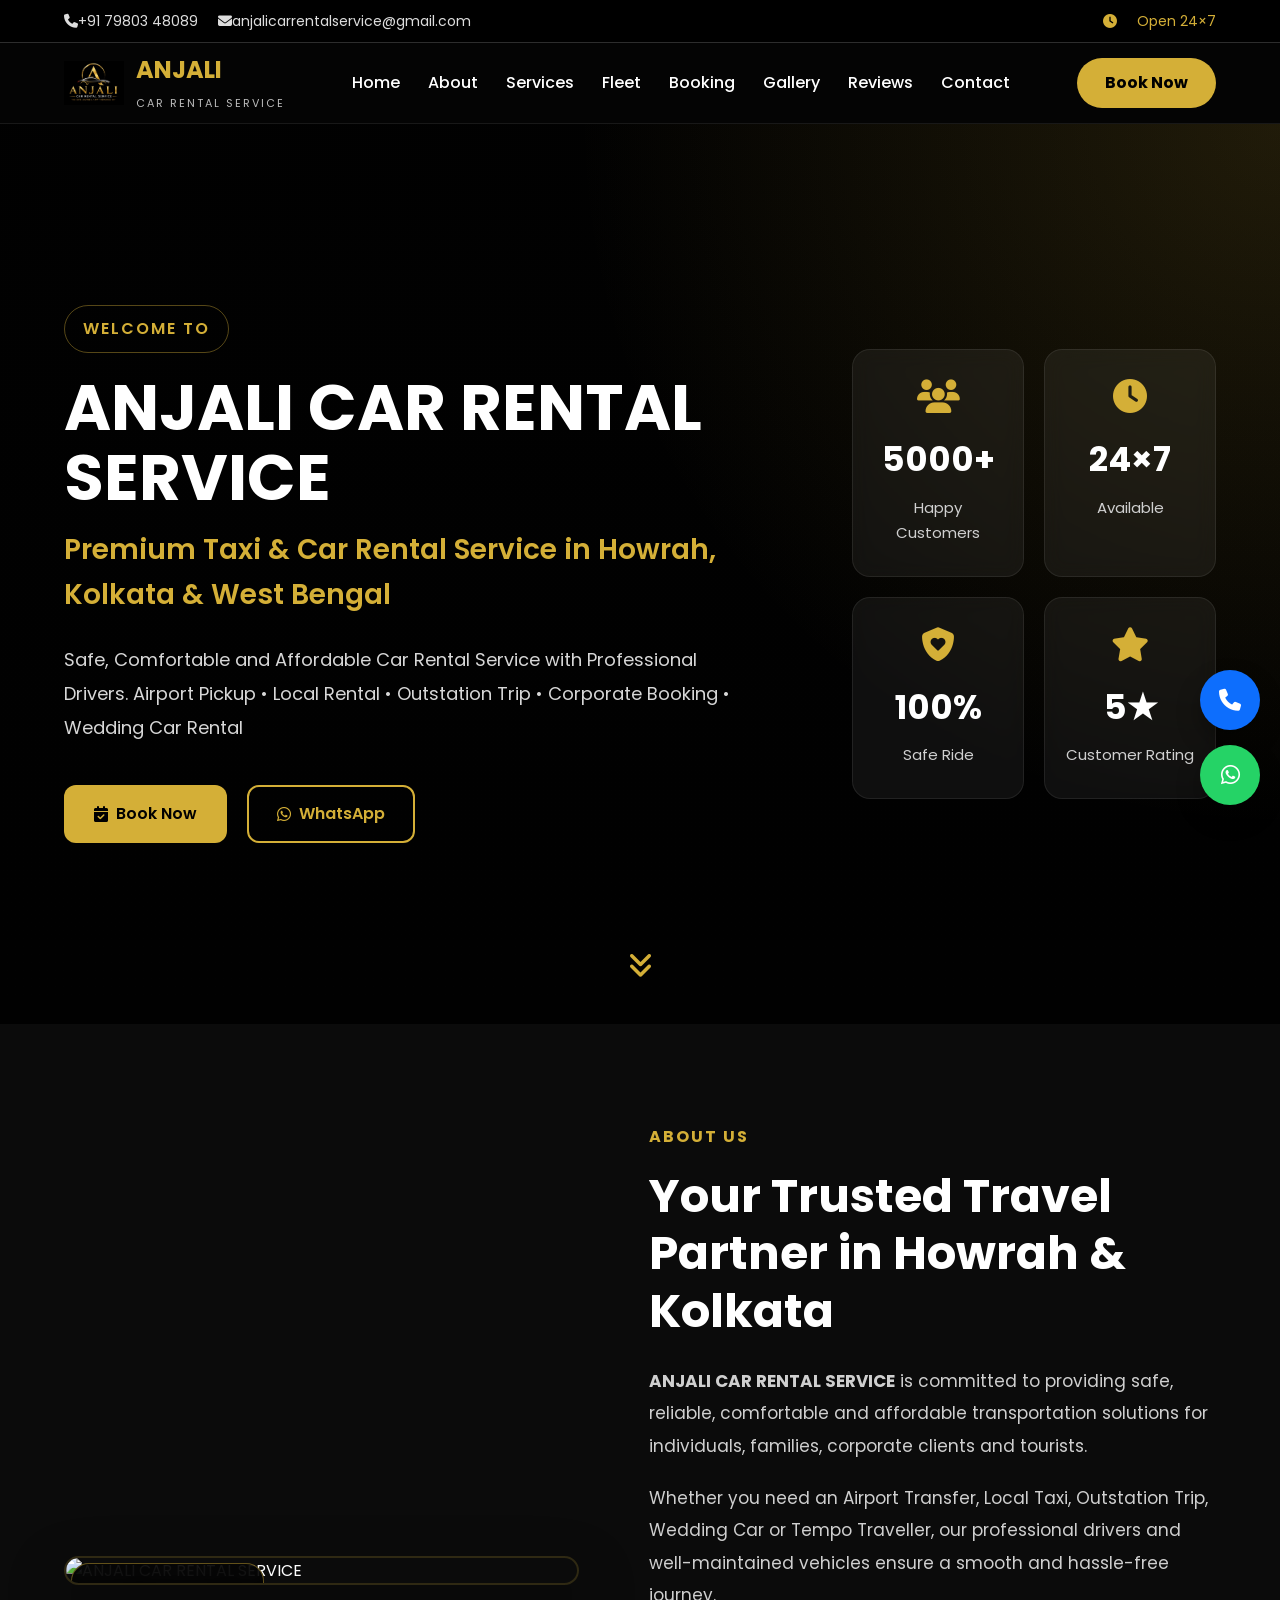
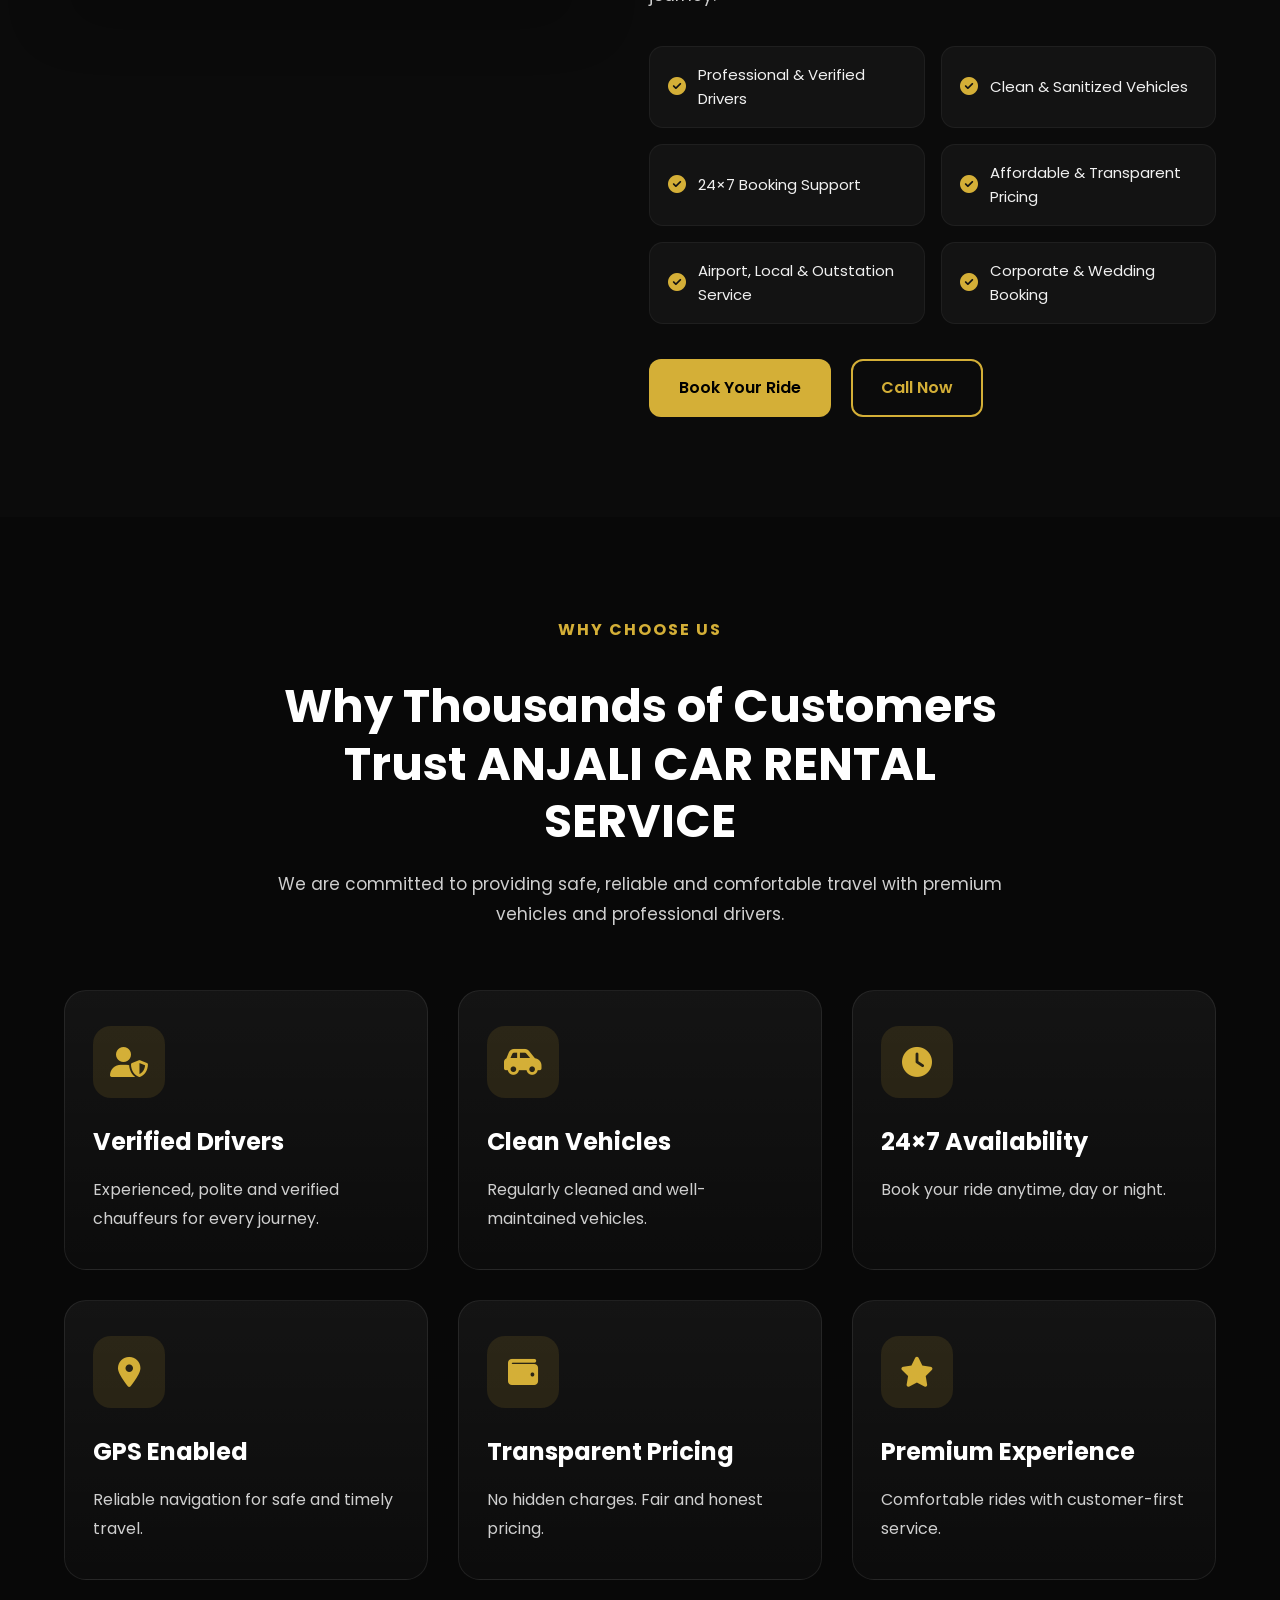
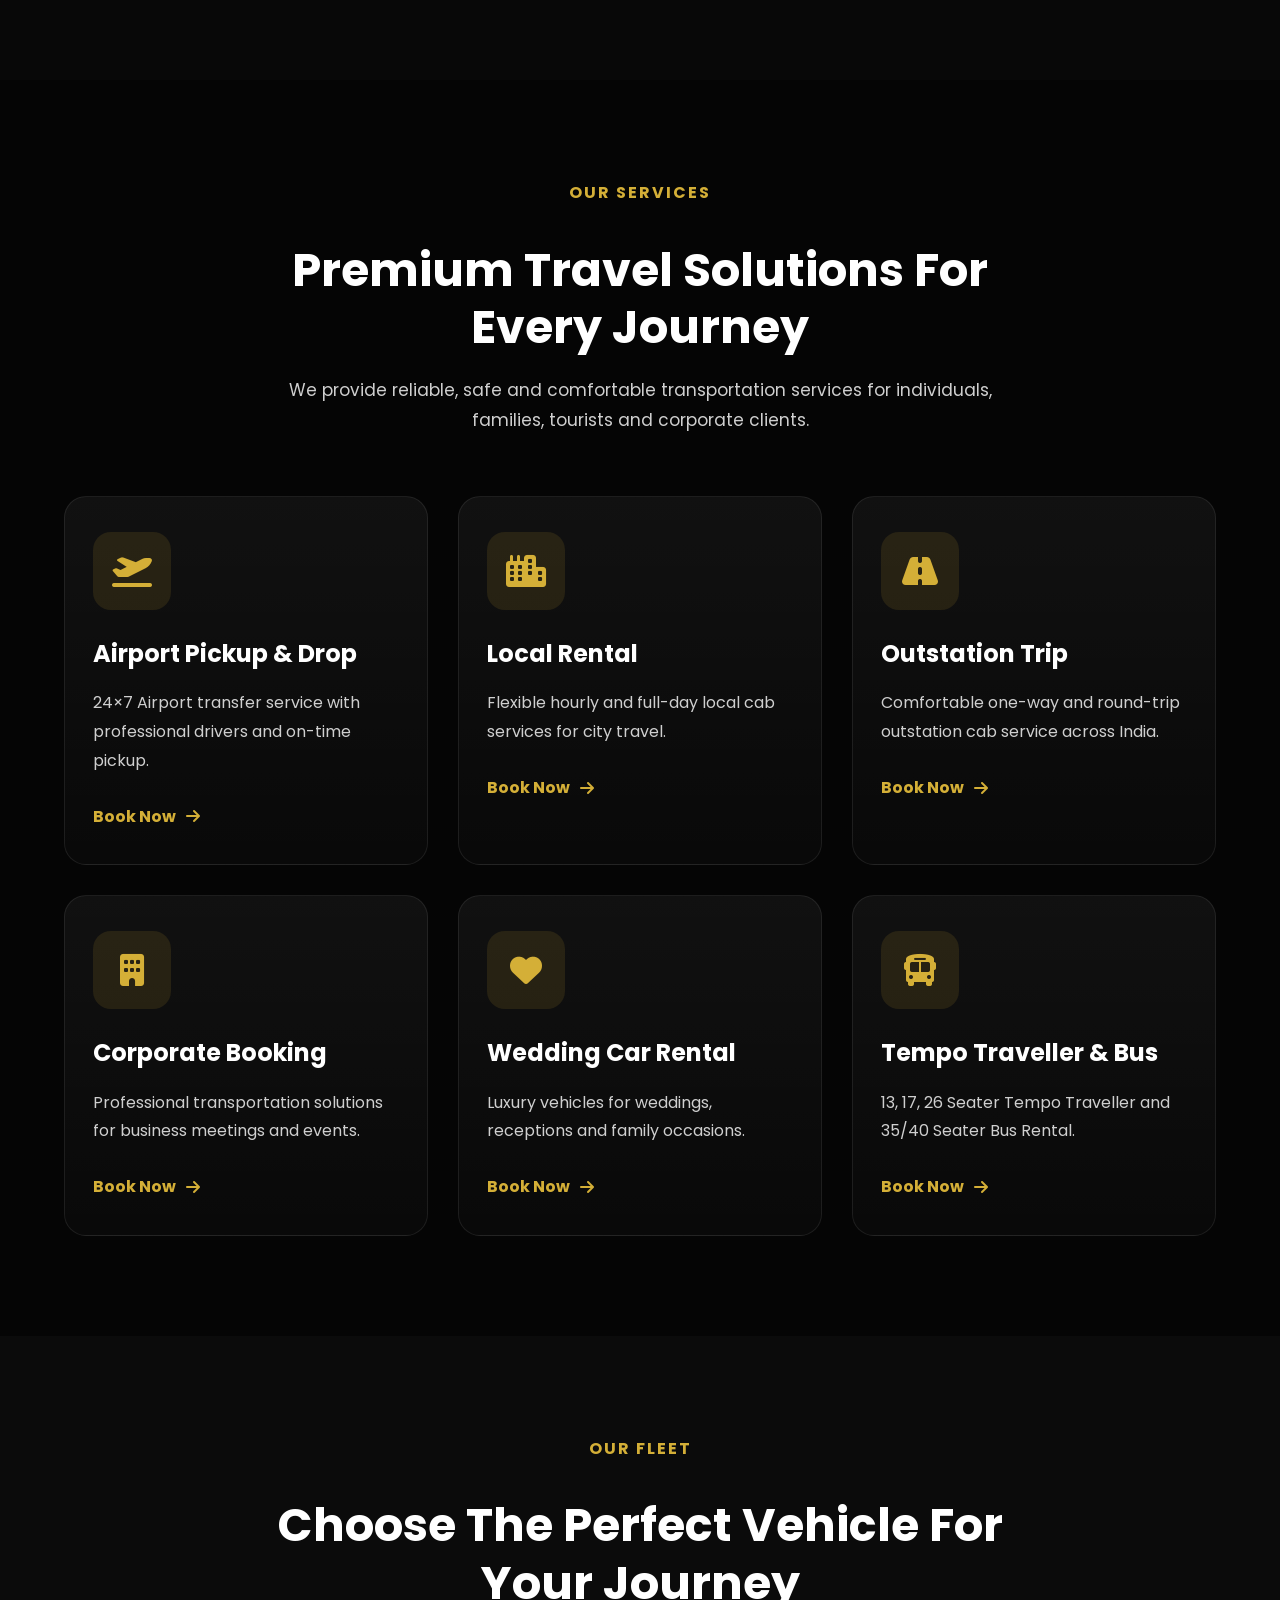
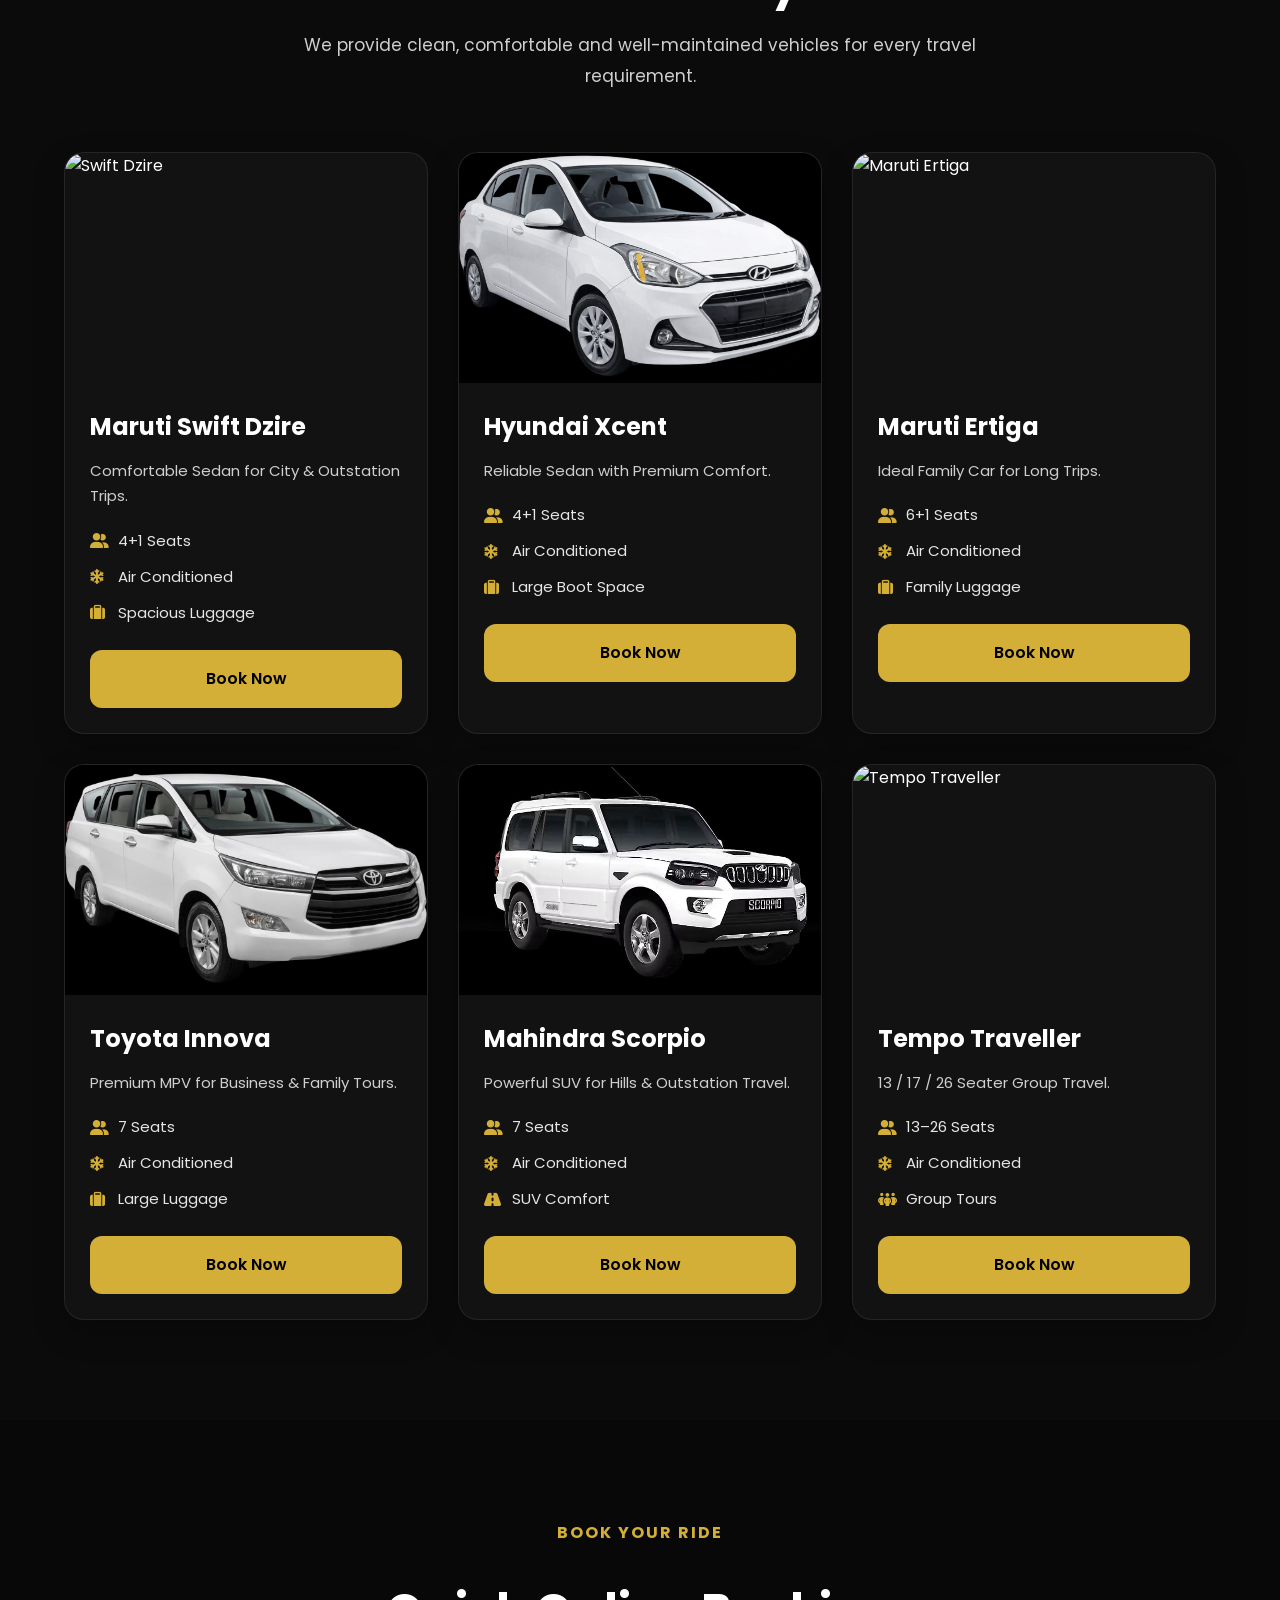
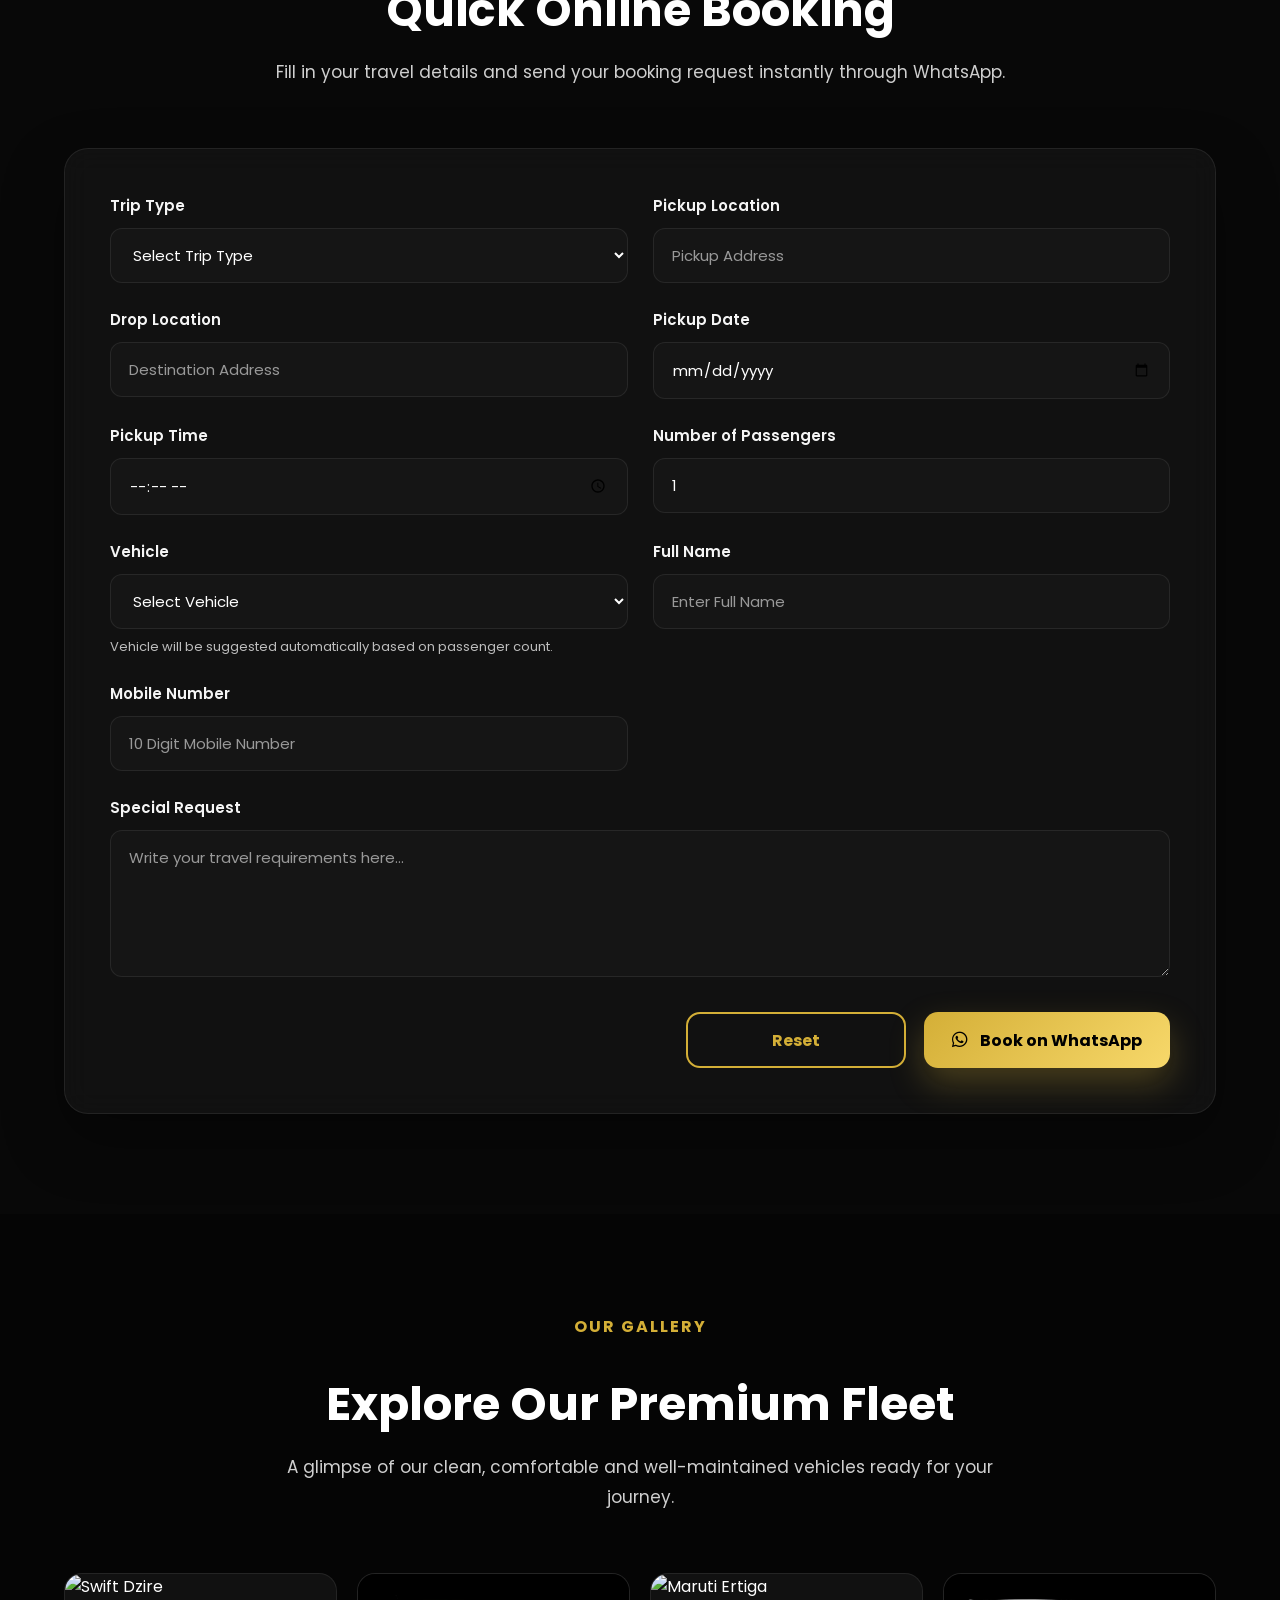
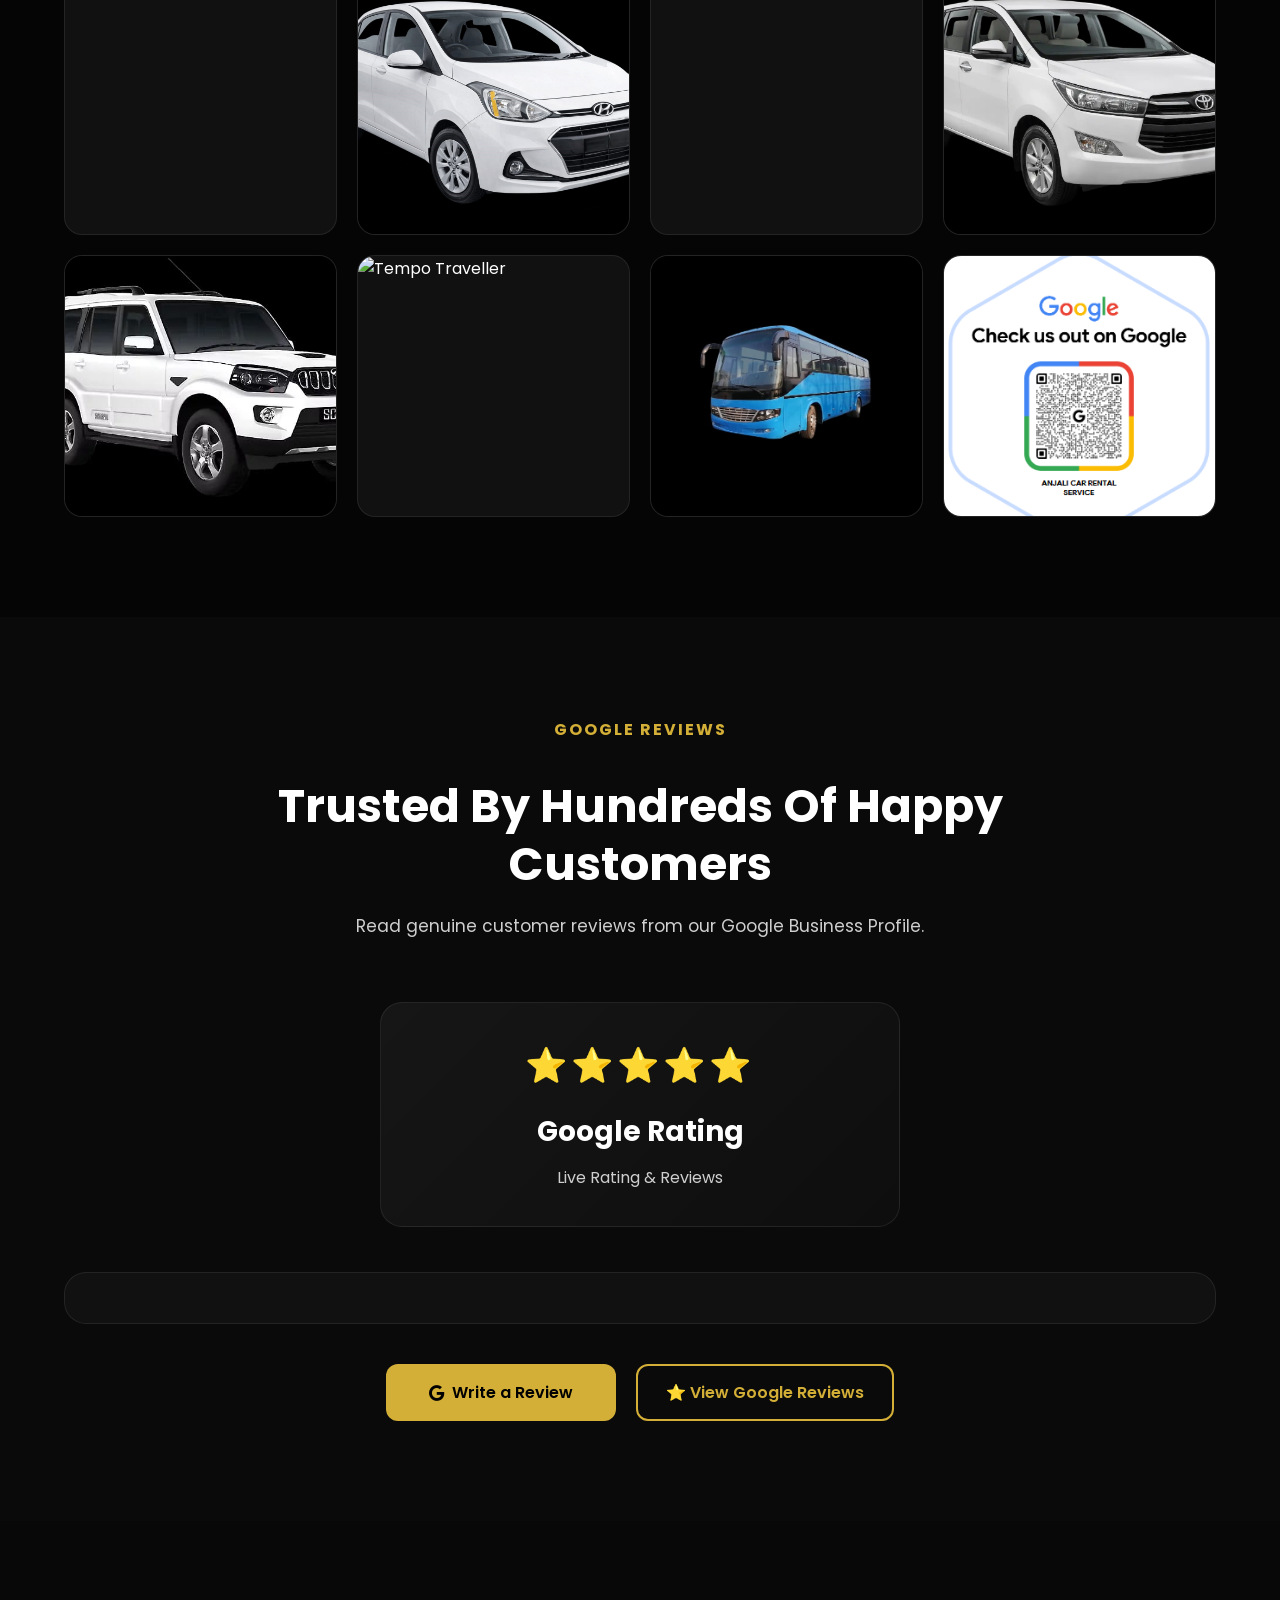
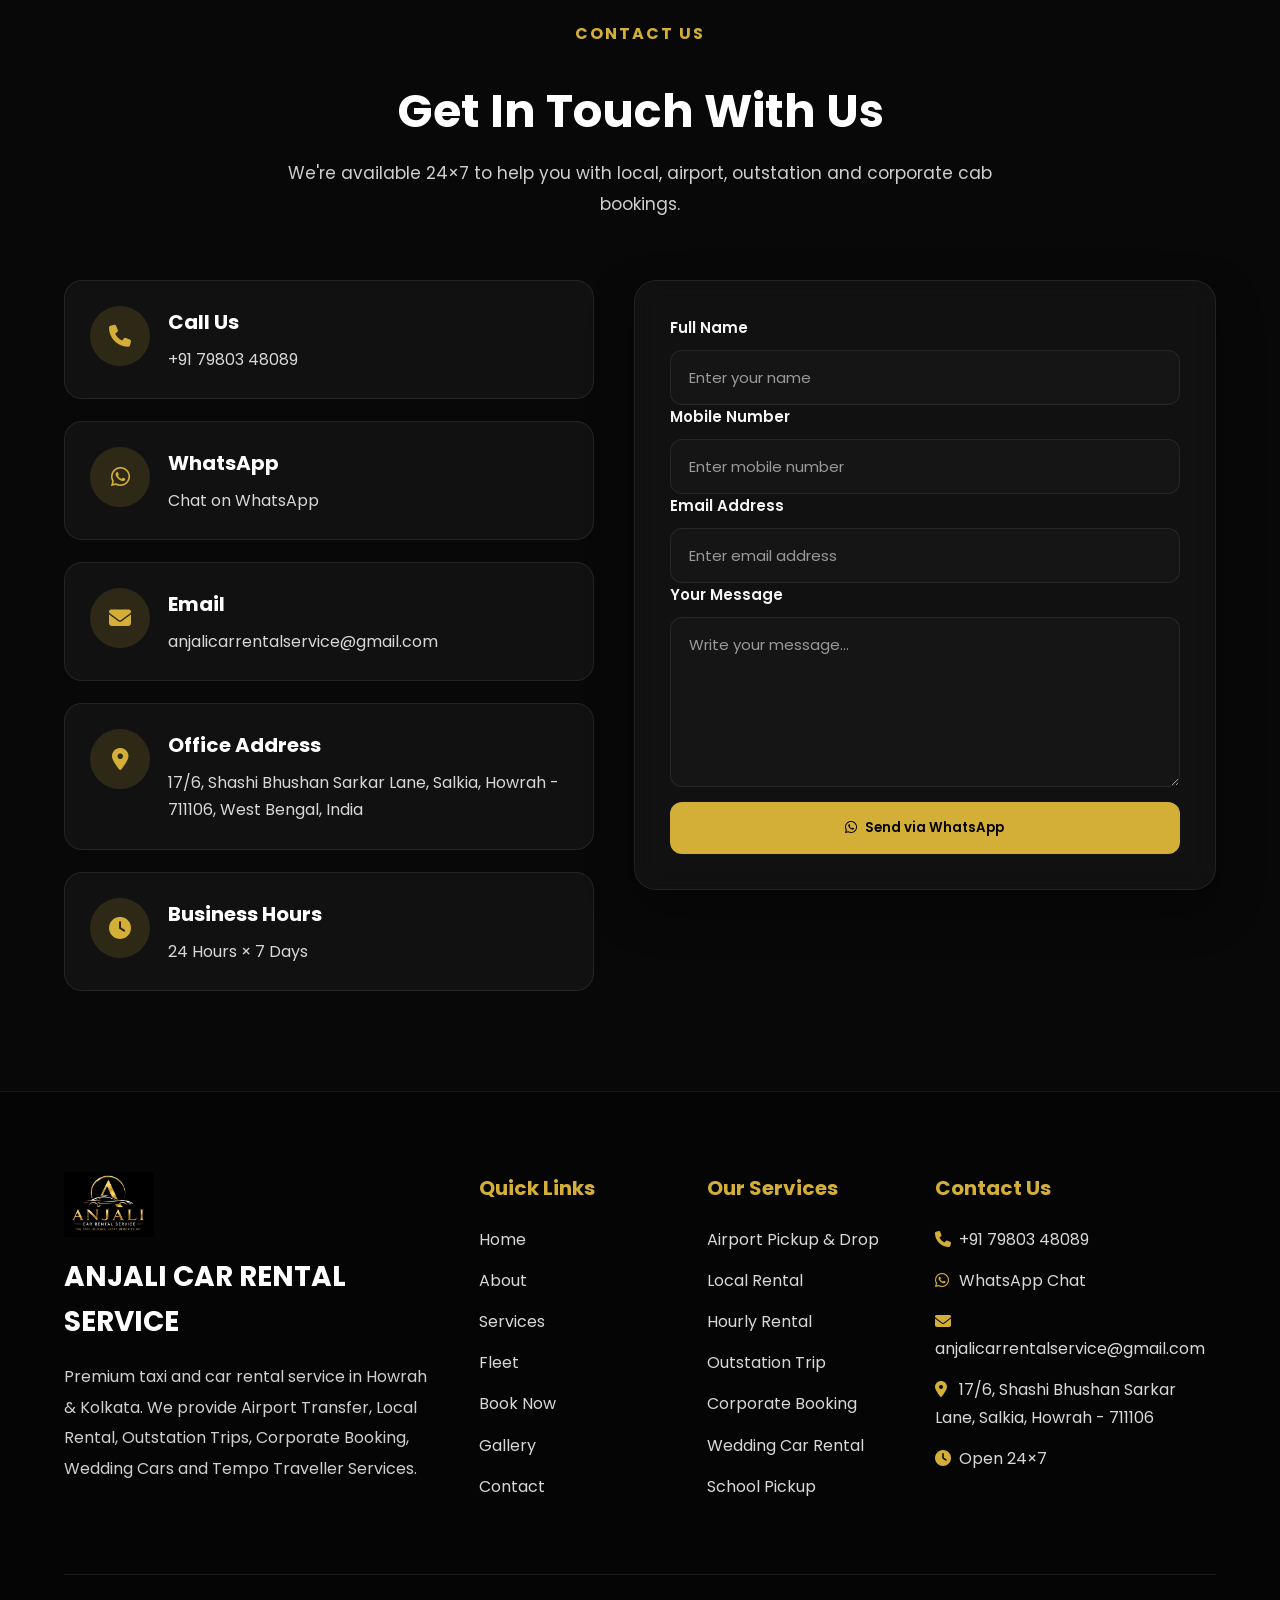
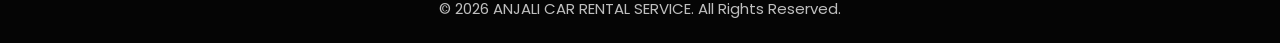
==== index.html @ 420b3361 "Update index.html" ====
<!DOCTYPE html>
<html lang="en-IN">
<head>

    <!-- Basic -->
    <meta charset="UTF-8">
    <meta name="viewport" content="width=device-width, initial-scale=1.0">

    <!-- Primary SEO -->

    <title>ANJALI CAR RENTAL SERVICE | Premium Taxi, Cab & Car Rental in Howrah & Kolkata</title>
	<meta name="description" content="ANJALI CAR RENTAL SERVICE provides 24×7 Taxi Service, Airport Pickup & Drop, Local Rental, Hourly Rental, Outstation Trips, Corporate Booking, Wedding Car Rental and Tempo Traveller in Howrah & Kolkata.">
	<meta name="keywords" content="Car Rental Howrah, Taxi Service Howrah, Cab Service Kolkata, Airport Pickup, Airport Drop, Local Cab, Outstation Taxi, Hourly Rental, Tempo Traveller, Corporate Cab, Wedding Car Rental, ANJALI CAR RENTAL SERVICE">
    <meta name="author" content="ANJALI CAR RENTAL SERVICE">
    <meta name="robots" content="index, follow, max-image-preview:large">
	<meta name="theme-color" content="#D4AF37">
	<meta name="application-name" content="ANJALI CAR RENTAL SERVICE">
	<meta name="format-detection" content="telephone=no">
	  	  
	<!-- Canonical -->

	<link rel="canonical" href="https://acrshwb.github.io/acrservice/">

    <!-- Open Graph -->

    <meta property="og:title" content="ANJALI CAR RENTAL SERVICE">
    <meta property="og:description" content="Premium Taxi, Cab & Car Rental Service in Howrah & Kolkata">
    <meta property="og:type" content="website">
	<meta property="og:url" content="https://acrshwb.github.io/acrservice/">
	<meta property="og:site_name" content="ANJALI CAR RENTAL SERVICE">
	<meta property="og:image" content="https:/acrshwb.github.io/acrservice/images/acrvcard.jpeg">
	<meta property="og:image:width" content="1200">
	<meta property="og:image:height" content="630">
	<meta property="og:locale" content="en_IN">

	<!-- Twitter -->

	<meta name="twitter:card" content="summary_large_image">
	<meta name="twitter:title" content="ANJALI CAR RENTAL SERVICE">
	<meta name="twitter:description" content="24×7 Taxi, Cab & Car Rental Service in Howrah & Kolkata.">
	<meta name="twitter:image" content="https://acrshwb.github.io/acrservice/images/acrvcard.jpeg">

	<!-- PWA -->

	<link rel="manifest" href="site.webmanifest">
	<meta name="mobile-web-app-capable" content="yes">
	<meta name="apple-mobile-web-app-capable" content="yes">
	<meta name="apple-mobile-web-app-status-bar-style" content="black-translucent">
	<meta name="apple-mobile-web-app-title" content="ANJALI CAR RENTAL SERVICE">

	<!-- Favicons -->

	<link rel="icon" type="image/jpeg" href="images/standardlogo.jpeg">
	<link rel="apple-touch-icon" type="image/jpeg" href="images/standardlogo.jpeg">

    <!-- Google Fonts -->

    <link rel="preconnect" href="https://fonts.googleapis.com">
    <link rel="preconnect" href="https://fonts.gstatic.com" crossorigin>
	<link rel="dns-prefetch" href="//fonts.googleapis.com">
	<link rel="dns-prefetch" href="//fonts.gstatic.com">
    <link href="https://fonts.googleapis.com/css2?family=Poppins:wght@300;400;500;600;700;800&display=swap" rel="stylesheet">

    <!-- Font Awesome -->

    <link rel="stylesheet" href="https://cdnjs.cloudflare.com/ajax/libs/font-awesome/6.7.2/css/all.min.css">

    <!-- CSS -->

    <link rel="stylesheet" href="style.css">
		
	<!-- LOCAL BUSINESS SCHEMA -->

	<script type="application/ld+json">
	{
	  "@context":"https://schema.org",
	  "@type":"TaxiService",

	  "name":"ANJALI CAR RENTAL SERVICE",

	  "image":"https:/acrshwb.github.io/acrservice/images/standardlogo.jpeg",

	  "url":"https:/acrshwb.github.io/acrservice/",

	  "telephone":"+91-7980348089",

	  "email":"anjalicarrentalservice@gmail.com",

	  "priceRange":"₹₹",

	  "description":"24×7 Taxi, Cab and Car Rental Service in Howrah & Kolkata. Airport Transfer, Local Rental, Hourly Rental, Outstation Trips, Corporate Booking, Wedding Car Rental and Tempo Traveller Service.",

	  "address":{

		  "@type":"PostalAddress",

		  "streetAddress":"17/6, Shashi Bhushan Sarkar Lane",

		  "addressLocality":"Howrah",

		  "addressRegion":"West Bengal",

		  "postalCode":"711106",

		  "addressCountry":"IN"

	  },

	  "openingHoursSpecification":[

		  {

			  "@type":"OpeningHoursSpecification",

			  "dayOfWeek":[

				  "Monday",

				  "Tuesday",

				  "Wednesday",

				  "Thursday",

				  "Friday",

				  "Saturday",

				  "Sunday"

			  ],

			  "opens":"00:00",

			  "closes":"23:59"

		  }

	  ],

	  "areaServed":[

		  {

			  "@type":"City",

			  "name":"Howrah"

		  },

		  {

			  "@type":"City",

			  "name":"Kolkata"

		  }

	  ],

	  "sameAs":[

		  "YOUR_GOOGLE_BUSINESS_PROFILE",

	  ]

	}
	</script>
</head>

<body>

	<!-- TOP CONTACT BAR -->

	<div class="top-bar">
		<div class="container top-bar-container">
			<div class="top-left">
				<a href="tel:+917980348089"><i class="fa-solid fa-phone"></i>+91 79803 48089</a>
				<a href="mailto:anjalicarrentalservice@gmail.com"><i class="fa-solid fa-envelope"></i>anjalicarrentalservice@gmail.com</a>
			</div>

			<div class="top-right">
				<i class="fa-solid fa-clock"></i><span>Open 24×7</span>
			</div>
		</div>
	</div>



	<!-- HEADER -->

	<header class="header" id="header">
		<div class="container header-container">
			<a href="#" class="logo">
				<img
					src="images/standardlogo.jpeg"
					alt="ANJALI CAR RENTAL SERVICE Logo">
				<div class="logo-text">
					<h2>ANJALI</h2>
					<span>CAR RENTAL SERVICE</span>
				</div>
			</a>
			<nav class="navbar" id="navbar">
				<ul>
					<li><a href="#home">Home</a></li>
					<li><a href="#about">About</a></li>
					<li><a href="#services">Services</a></li>
					<li><a href="#fleet">Fleet</a></li>
					<li><a href="#booking">Booking</a></li>
					<li><a href="#gallery">Gallery</a></li>
					<li><a href="#reviews">Reviews</a></li>
					<li><a href="#contact">Contact</a></li>
				</ul>
			</nav>
			<div class="header-actions">
				<a href="https://wa.me/917980348089" target="_blank" class="book-btn">Book Now</a>
				<button class="menu-toggle" id="menuToggle"><i class="fa-solid fa-bars"></i></button>
			</div>
		</div>
	</header>

	<!-- HERO BANNER -->

	<section id="home" class="hero">
		<div class="hero-overlay"></div>
		<div class="container hero-container">
			<div class="hero-content">
				<span class="hero-subtitle">Welcome To</span>
				<h1>ANJALI CAR RENTAL SERVICE</h1>
				<h2>Premium Taxi & Car Rental Service
					in Howrah, Kolkata & West Bengal
				</h2>
				<p>
					Safe, Comfortable and Affordable
					Car Rental Service with Professional Drivers.

					Airport Pickup • Local Rental • Outstation Trip •
					Corporate Booking • Wedding Car Rental
				</p>
				<div class="hero-buttons">
					<a href="#booking" class="btn btn-primary"><i class="fa-solid fa-calendar-check"></i>Book Now</a>
					<a href="https://wa.me/917980348089" target="_blank" class="btn btn-outline"><i class="fa-brands fa-whatsapp"></i>WhatsApp</a>
				</div>
			</div>
			<div class="hero-stats">
				<div class="stat-card">
					<i class="fa-solid fa-users"></i>
					<h3>5000+</h3>
					<span>Happy Customers</span>
				</div>
				<div class="stat-card">
					<i class="fa-solid fa-clock"></i>
					<h3>24×7</h3>
					<span>Available</span>
				</div>
				<div class="stat-card">
					<i class="fa-solid fa-shield-heart"></i>
					<h3>100%</h3>
					<span>Safe Ride</span>
				</div>
				<div class="stat-card">
					<i class="fa-solid fa-star"></i>
					<h3>5★</h3>
					<span>Customer Rating</span>
				</div>
			</div>
		</div>
		<a href="#about" class="scroll-down"><i class="fa-solid fa-angles-down"></i></a>
	</section>

	<!-- ABOUT US -->

	<section id="about" class="about section">
		<div class="container">
			<div class="about-grid">

				<!-- Left Image -->

				<div class="about-image">
					<div class="image-frame">
						<img src="images/about.png" alt="ANJALI CAR RENTAL SERVICE">
						<div class="experience-box">
							<h3>5+</h3>
							<span>Years of Trusted Service</span>
						</div>
					</div>
				</div>

				<!-- Right Content -->

				<div class="about-content">
					<span class="section-subtitle">ABOUT US</span>
					<h2>Your Trusted Travel Partner
						in Howrah & Kolkata
					</h2>
					<p>
						<strong>ANJALI CAR RENTAL SERVICE</strong>
						is committed to providing safe, reliable,
						comfortable and affordable transportation
						solutions for individuals, families,
						corporate clients and tourists.
					</p>
					<p>
						Whether you need an Airport Transfer,
						Local Taxi, Outstation Trip,
						Wedding Car or Tempo Traveller,
						our professional drivers and
						well-maintained vehicles ensure a
						smooth and hassle-free journey.
					</p>

					<!-- Feature List -->

					<div class="about-features">
						<div class="feature-item"><i class="fa-solid fa-circle-check"></i><span>Professional & Verified Drivers</span></div>
						<div class="feature-item"><i class="fa-solid fa-circle-check"></i><span>Clean & Sanitized Vehicles</span></div>
						<div class="feature-item"><i class="fa-solid fa-circle-check"></i><span>24×7 Booking Support</span></div>
						<div class="feature-item"><i class="fa-solid fa-circle-check"></i><span>Affordable & Transparent Pricing</span></div>
						<div class="feature-item"><i class="fa-solid fa-circle-check"></i><span>Airport, Local & Outstation Service</span></div>
						<div class="feature-item"><i class="fa-solid fa-circle-check"></i><span>Corporate & Wedding Booking</span></div>
					</div>

					<!-- CTA -->

					<div class="about-buttons">
						<a href="#booking" class="btn btn-primary">Book Your Ride</a>
						<a href="tel:+917980348089" class="btn btn-outline">Call Now</a>
					</div>
				</div>
			</div>
		</div>
	</section>

	<!-- WHY CHOOSE US -->

	<section id="why-us" class="why-us section">
		<div class="container">
			<div class="section-heading">
				<span class="section-subtitle">WHY CHOOSE US</span>
				<h2>
					Why Thousands of Customers Trust
					ANJALI CAR RENTAL SERVICE
				</h2>
				<p>
					We are committed to providing safe,
					reliable and comfortable travel with
					premium vehicles and professional drivers.
				</p>
			</div>
			
					<!-- Card 1 -->
			
					<div class="why-grid">
						<div class="why-card">
							<div class="why-icon"><i class="fa-solid fa-user-shield"></i></div>
							<h3>Verified Drivers</h3>
							<p>
								Experienced, polite and verified
								chauffeurs for every journey.
							</p>
						</div>

					<!-- Card 2 -->

					<div class="why-card">
						<div class="why-icon"><i class="fa-solid fa-car-side"></i></div>
						<h3>Clean Vehicles</h3>
						<p>
							Regularly cleaned and
							well-maintained vehicles.
						</p>
					</div>

					<!-- Card 3 -->

					<div class="why-card">
						<div class="why-icon"><i class="fa-solid fa-clock"></i></div>
						<h3>24×7 Availability</h3>
						<p>
							Book your ride anytime,
							day or night.
						</p>
					</div>

					<!-- Card 4 -->

					<div class="why-card">
						<div class="why-icon"><i class="fa-solid fa-location-dot"></i></div>
						<h3>GPS Enabled</h3>
						<p>
							Reliable navigation for
							safe and timely travel.
						</p>
					</div>

					<!-- Card 5 -->

					<div class="why-card">
						<div class="why-icon"><i class="fa-solid fa-wallet"></i></div>
						<h3>Transparent Pricing</h3>
						<p>
							No hidden charges.
							Fair and honest pricing.
						</p>
					</div>

					<!-- Card 6 -->

					<div class="why-card">
						<div class="why-icon"><i class="fa-solid fa-star"></i></div>
						<h3>Premium Experience</h3>
						<p>
							Comfortable rides with
							customer-first service.
						</p>
					</div>
					</div>
		</div>
	</section>

	<!-- OUR SERVICES -->

	<section id="services" class="services section">
		<div class="container">
			<div class="section-heading"><span class="section-subtitle">OUR SERVICES</span>
				<h2>
					Premium Travel Solutions
					For Every Journey
				</h2>
				<p>
					We provide reliable, safe and comfortable
					transportation services for individuals,
					families, tourists and corporate clients.
				</p>
			</div>
			
			<div class="services-grid">

				<!-- Airport -->

				<div class="service-card">
					<div class="service-icon"><i class="fa-solid fa-plane-departure"></i></div>
					<h3>Airport Pickup & Drop</h3>
					<p>
						24×7 Airport transfer service with
						professional drivers and on-time pickup.
					</p>
					<a href="#booking" class="service-link">Book Now<i class="fa-solid fa-arrow-right"></i></a>
				</div>

				<!-- Local -->

				<div class="service-card">
					<div class="service-icon"><i class="fa-solid fa-city"></i></div>
					<h3>Local Rental</h3>
					<p>
						Flexible hourly and full-day local
						cab services for city travel.
					</p>
					<a href="#booking" class="service-link">Book Now<i class="fa-solid fa-arrow-right"></i></a>
				</div>

				<!-- Outstation -->
				<div class="service-card">
					<div class="service-icon"><i class="fa-solid fa-road"></i></div>
					<h3>Outstation Trip</h3>
					<p>
						Comfortable one-way and round-trip
						outstation cab service across India.
					</p>
					<a href="#booking" class="service-link">Book Now<i class="fa-solid fa-arrow-right"></i></a>
				</div>

				<!-- Corporate -->

				<div class="service-card">
					<div class="service-icon"><i class="fa-solid fa-building"></i></div>
					<h3>Corporate Booking</h3>
					<p>
						Professional transportation solutions
						for business meetings and events.
					</p>
					<a href="#booking" class="service-link">Book Now<i class="fa-solid fa-arrow-right"></i></a>
				</div>

				<!-- Wedding -->

				<div class="service-card">
					<div class="service-icon"><i class="fa-solid fa-heart"></i></div>
					<h3>Wedding Car Rental</h3>
					<p>
						Luxury vehicles for weddings,
						receptions and family occasions.
					</p>
					<a href="#booking" class="service-link">Book Now<i class="fa-solid fa-arrow-right"></i></a>
				</div>

				<!-- Traveller -->

				<div class="service-card">
					<div class="service-icon"><i class="fa-solid fa-bus"></i></div>
					<h3>Tempo Traveller & Bus</h3>
					<p>
						13, 17, 26 Seater Tempo Traveller
						and 35/40 Seater Bus Rental.
					</p>
					<a href="#booking" class="service-link">Book Now<i class="fa-solid fa-arrow-right"></i></a>
				</div>
			</div>
		</div>
	</section>

	<!-- OUR FLEET -->

	<section id="fleet" class="fleet section">
		<div class="container">
			<div class="section-heading">
				<span class="section-subtitle">OUR FLEET</span>
				<h2>
					Choose The Perfect Vehicle
					For Your Journey
				</h2>
				<p>
					We provide clean, comfortable and
					well-maintained vehicles for every
					travel requirement.
				</p>
			</div>

			<div class="fleet-grid">

				<!-- Swift Dzire -->

				<div class="fleet-card">
					<img src="images/tours.jpeg" alt="Swift Dzire">
					<div class="fleet-content">
						<h3>Maruti Swift Dzire</h3>
							<p>Comfortable Sedan for City & Outstation Trips.</p>
								<ul>
									<li><i class="fa-solid fa-user-group"></i> 4+1 Seats</li>
									<li><i class="fa-solid fa-snowflake"></i> Air Conditioned</li>
									<li><i class="fa-solid fa-suitcase"></i> Spacious Luggage</li>
								</ul>
						<a href="#booking" class="btn btn-primary">Book Now</a>
					</div>
				</div>

				<!-- Hyundai Xcent -->

				<div class="fleet-card">
					<img src="images/xcent.jpeg" alt="Hyundai Xcent">
					<div class="fleet-content">
						<h3>Hyundai Xcent</h3>
							<p>Reliable Sedan with Premium Comfort.</p>
								<ul>
									<li><i class="fa-solid fa-user-group"></i> 4+1 Seats</li>
									<li><i class="fa-solid fa-snowflake"></i> Air Conditioned</li>
									<li><i class="fa-solid fa-suitcase"></i> Large Boot Space</li>
								</ul>
						<a href="#booking" class="btn btn-primary">Book Now</a>
					</div>
				</div>

				<!-- Ertiga -->

				<div class="fleet-card">
					<img src="images/ertiga.jpeg" alt="Maruti Ertiga">
					<div class="fleet-content">
						<h3>Maruti Ertiga</h3>
							<p>Ideal Family Car for Long Trips.</p>
								<ul>
									<li><i class="fa-solid fa-user-group"></i> 6+1 Seats</li>
									<li><i class="fa-solid fa-snowflake"></i> Air Conditioned</li>
									<li><i class="fa-solid fa-suitcase"></i> Family Luggage</li>
								</ul>
						<a href="#booking" class="btn btn-primary">Book Now</a>
					</div>
				</div>

				<!-- Toyota Innova -->

				<div class="fleet-card">
					<img src="images/innova.jpeg" alt="Toyota Innova">
					<div class="fleet-content">
						<h3>Toyota Innova</h3>
							<p>Premium MPV for Business & Family Tours.</p>
								<ul>
									<li><i class="fa-solid fa-user-group"></i> 7 Seats</li>
									<li><i class="fa-solid fa-snowflake"></i> Air Conditioned</li>
									<li><i class="fa-solid fa-suitcase"></i> Large Luggage</li>
								</ul>
						<a href="#booking" class="btn btn-primary">Book Now</a>
					</div>
				</div>

				<!-- Mahindra Scorpio -->

				<div class="fleet-card">
					<img src="images/scorpio.jpeg" alt="Mahindra Scorpio">
					<div class="fleet-content">
						<h3>Mahindra Scorpio</h3>
							<p>Powerful SUV for Hills & Outstation Travel.</p>
								<ul>
									<li><i class="fa-solid fa-user-group"></i> 7 Seats</li>
									<li><i class="fa-solid fa-snowflake"></i> Air Conditioned</li>
									<li><i class="fa-solid fa-road"></i> SUV Comfort</li>
								</ul>
						<a href="#booking" class="btn btn-primary">Book Now</a>
					</div>
				</div>

				<!-- Tempo Traveller -->

				<div class="fleet-card">
					<img src="images/traveller.jpeg" alt="Tempo Traveller">
					<div class="fleet-content">
						<h3>Tempo Traveller</h3>
							<p>13 / 17 / 26 Seater Group Travel.</p>
								<ul>
									<li><i class="fa-solid fa-user-group"></i> 13–26 Seats</li>
									<li><i class="fa-solid fa-snowflake"></i> Air Conditioned</li>
									<li><i class="fa-solid fa-people-group"></i> Group Tours</li>
								</ul>
						<a href="#booking" class="btn btn-primary">Book Now</a>
					</div>
				</div>
			</div>
		</div>
	</section>

	<!-- ADVANCED BOOKING SYSTEM PART 1 -->

	<section id="booking" class="booking section">
		<div class="container">
			<div class="section-heading">
				<span class="section-subtitle">BOOK YOUR RIDE</span>
				<h2>Quick Online Booking</h2>
				<p>
					Fill in your travel details and send your booking
					request instantly through WhatsApp.
				</p>
			</div>

			<form id="bookingForm">
				<div class="booking-grid">

					<!-- Trip Type -->
					<div class="form-group">
						<label>Trip Type</label>
							<select id="tripType" required>
								<option value="">Select Trip Type</option>
								<option value="hourly">Hourly Rental</option>
								<option value="local">Local / Airport Transfer</option>
								<option value="outstation">Outstation</option>
							</select>
					</div>

					<!-- Hourly Package -->

					<div class="form-group" id="packageBox" style="display:none;">
						<label>Rental Package</label>
							<select id="package">

								<option value="">Select Package</option>
								<option>6 Hrs / 60 KM</option>
								<option>8 Hrs / 80 KM</option>
								<option>10 Hrs / 100 KM</option>
								<option>12 Hrs / 120 KM</option>
							</select>
					</div>

					<!-- Journey Type -->

					<div class="form-group" id="journeyBox" style="display:none;">
						<label>Journey Type</label>
							<select id="journeyType">
								<option>One Way</option>
								<option>Round Trip</option>
							</select>
					</div>

					<!-- Pickup -->

					<div class="form-group">
						<label>Pickup Location</label>
						<input type="text" id="pickup" placeholder="Pickup Address" required>
					</div>

					<!-- Drop -->

					<div class="form-group">
						<label>Drop Location</label>
						<input type="text" id="drop" placeholder="Destination Address" required>
					</div>

					<!-- Pickup Date -->

					<div class="form-group">
						<label>Pickup Date</label>
						<input type="date" id="pickupDate" required>
					</div>

					<!-- Pickup Time -->

					<div class="form-group">
						<label>Pickup Time</label>
						<input type="time" id="pickupTime" required>
					</div>
					
					<!-- Return Date -->

					<div class="form-group" id="returnDateBox" style="display:none;">
						<label>Return Date</label>
						<input type="date" id="returnDate">
					</div>

					<!-- Return Time -->

					<div class="form-group" id="returnTimeBox" style="display:none;">
						<label>Return Time</label>
						<input type="time" id="returnTime">
					</div>

					<!-- Passengers -->

					<div class="form-group">
						<label>Number of Passengers</label>
						<input type="number" id="passengers" min="1" max="40" value="1" required>
					</div>

					<!-- Vehicle -->

					<div class="form-group">
						<label>Vehicle</label>
						<select id="vehicle" required>
							<option value="">Select Vehicle</option>
							<option>Swift Dzire</option>
							<option>Hyundai Xcent</option>
							<option>Maruti Ertiga</option>
							<option>Toyota Innova</option>
							<option>Mahindra Scorpio</option>
							<option>Tempo Traveller (13 Seater)</option>
							<option>Tempo Traveller (17 Seater)</option>
							<option>Tempo Traveller (26 Seater)</option>
							<option>Bus (35 / 40 Seater)</option>
						</select>
						<small class="vehicle-note">Vehicle will be suggested automatically	based on passenger count.</small>
					</div>

					<!-- Customer Name -->

					<div class="form-group">
						<label>Full Name</label>
						<input type="text" id="customerName" placeholder="Enter Full Name" required>
					</div>

					<!-- Mobile -->

					<div class="form-group">
						<label>Mobile Number</label>
						<input type="tel" id="customerMobile" maxlength="10" placeholder="10 Digit Mobile Number" required>
					</div>
				</div>

				<!-- Special Request -->

				<div class="form-group full-width">
					<label>Special Request</label>
					<textarea id="specialRequest" rows="5" placeholder="Write your travel requirements here..."></textarea>
				</div>

				<!-- Buttons -->

				<div class="booking-buttons">
					<button type="reset" class="btn btn-outline">Reset</button>
					<button type="submit" class="btn btn-primary"><i class="fa-brands fa-whatsapp"></i>Book on WhatsApp</button>
				</div>
			</form>
		</div>
	</section>

	<!-- GALLERY -->

	<section id="gallery" class="gallery section">
		<div class="container">
			<div class="section-heading">
				<span class="section-subtitle">OUR GALLERY</span>
				<h2>Explore Our Premium Fleet</h2>
				<p>
					A glimpse of our clean, comfortable and
					well-maintained vehicles ready for your journey.
				</p>
			</div>
			<div class="gallery-grid">
				<div class="gallery-item">
					<img src="images/tours.jpeg" alt="Swift Dzire"
						 loading="lazy" decoding="async" width="600" height="400">
				</div>
				<div class="gallery-item">
					<img src="images/xcent.jpeg" alt="Hyundai Xcent"
						 loading="lazy" decoding="async" width="600" height="400">
				</div>
				<div class="gallery-item">
					<img src="images/ertiga.jpeg" alt="Maruti Ertiga"
						 loading="lazy" decoding="async" width="600" height="400">
				</div>
				<div class="gallery-item">
					<img src="images/innova.jpeg" alt="Toyota Innova"
						 loading="lazy" decoding="async" width="600" height="400">
				</div>
				<div class="gallery-item">
					<img src="images/scorpio.jpeg" alt="Mahindra Scorpio"
						 loading="lazy" decoding="async" width="600" height="400">
				</div>
				<div class="gallery-item">
					<img src="images/traveller.jpeg" alt="Tempo Traveller"
						 loading="lazy" decoding="async" width="600" height="400">
				</div>
				<div class="gallery-item">
					<img src="images/bus.jpeg" alt="Bus"
						 loading="lazy" decoding="async" width="600" height="400">
				</div>
				<div class="gallery-item">
					<img src="images/gmbqr.PNG" alt="Anjali Car Rental Service"
						 loading="lazy" decoding="async" width="600" height="400">
				</div>
			</div>
		</div>
	</section>

	<!-- Lightbox -->

	<div id="lightbox" class="lightbox">
		<span id="lightboxClose">&times;</span>
		<img id="lightboxImage" src="" alt="Gallery Image"
			 loading="lazy" decoding="async" width="600" height="400">
	</div>

	<!-- GOOGLE REVIEWS -->

	<section id="reviews" class="reviews section">
		<div class="container">
			<div class="section-heading">
				<span class="section-subtitle">GOOGLE REVIEWS</span>
				<h2>Trusted By Hundreds Of Happy Customers</h2>
				<p>
					Read genuine customer reviews from our
					Google Business Profile.
				</p>
			</div>

			<!-- Rating Summary -->

			<div class="review-summary">
			<div class="summary-box">
					<div class="summary-rating">⭐⭐⭐⭐⭐</div>
					<h3>Google Rating</h3>
					<span>Live Rating & Reviews</span>
				</div>
			</div>

			<!-- Google Review Widget -->

			<div class="google-review-widget">

				<!--
				=================================================

				PASTE YOUR ELFSIGHT / TAGEMBED
				GOOGLE REVIEW WIDGET CODE HERE

				=================================================
				-->

			</div>

			<!-- Buttons -->

			<div class="review-buttons">
				<a href="https://g.page/r/CRkuIxPGaQqREBI/review" target="_blank" class="btn btn-primary"><i class="fa-brands fa-google"></i>Write a Review</a>
				<a href="https://share.google/CetUfz67LM0Ct4i5c" target="_blank" class="btn btn-outline">⭐ View Google Reviews</a>
			</div>
		</div>
	</section>

	<!-- CONTACT US -->

	<section id="contact" class="contact section">
		<div class="container">
			<div class="section-heading">
				<span class="section-subtitle">CONTACT US</span>
				<h2>Get In Touch With Us</h2>
				<p>
					We're available 24×7 to help you with local, airport,
					outstation and corporate cab bookings.
				</p>
			</div>
			<div class="contact-wrapper">

				<!-- =========================
				LEFT SIDE
				========================== -->

				<div class="contact-info">
					<div class="contact-card">
						<div class="contact-icon"><i class="fa-solid fa-phone"></i></div>
						<div>
							<h3>Call Us</h3>
							<a href="tel:+917980348089" aria-label="Call ANJALI CAR RENTAL SERVICE">+91 79803 48089</a>
						</div>
					</div>
					<div class="contact-card">
						<div class="contact-icon"><i class="fa-brands fa-whatsapp"></i></div>
						<div>
							<h3>WhatsApp</h3>
							<a href="https://wa.me/917980348089" aria-label="Chat on WhatsApp target="_blank">Chat on WhatsApp</a>
						</div>
					</div>
					<div class="contact-card">
						<div class="contact-icon"><i class="fa-solid fa-envelope"></i></div>
						<div>
							<h3>Email</h3>
							<a href="mailto:anjalicarrentalservice@gmail.com">anjalicarrentalservice@gmail.com</a>
						</div>
					</div>
					<div class="contact-card">
						<div class="contact-icon"><i class="fa-solid fa-location-dot"></i></div>
						<div>
							<h3>Office Address</h3>
							<p>
								17/6, Shashi Bhushan Sarkar Lane,
								Salkia, Howrah - 711106,
								West Bengal, India
							</p>
						</div>
					</div>
					<div class="contact-card">
						<div class="contact-icon"><i class="fa-solid fa-clock"></i></div>
						<div>
							<h3>Business Hours</h3>
							<p>24 Hours × 7 Days</p>
						</div>
					</div>
				</div>

				<!-- =========================
				RIGHT SIDE
				========================== -->

				<div class="contact-form-box">
					<form id="contactForm">
						<div class="form-group">
							<label>Full Name</label>
							<input type="text" id="contactName" placeholder="Enter your name" required>
						</div>
						<div class="form-group">
							<label>Mobile Number</label>
							<input type="tel" id="contactMobile" maxlength="10" placeholder="Enter mobile number" required>
						</div>
						<div class="form-group">
							<label>Email Address</label>
							<input type="email" id="contactEmail" placeholder="Enter email address">
						</div>
						<div class="form-group">
							<label>Your Message</label>
							<textarea id="contactMessage" rows="6" placeholder="Write your message..." required></textarea>
						</div>
						<button type="submit" class="btn btn-primary"><i class="fa-brands fa-whatsapp"></i>Send via WhatsApp</button>
					</form>
				</div>
			</div>
		</div>
	</section>

	<!-- FOOTER -->

	<footer class="footer">
		<div class="container">
			<div class="footer-grid">

				<!-- Company -->
				<div class="footer-col">
					<img src="images/standardlogo.jpeg" alt="ANJALI CAR RENTAL SERVICE" class="footer-logo">
					<h3>ANJALI CAR RENTAL SERVICE</h3>
					<p>
						Premium taxi and car rental service in
						Howrah & Kolkata.

						We provide Airport Transfer,
						Local Rental, Outstation Trips,
						Corporate Booking,
						Wedding Cars and
						Tempo Traveller Services.
					</p>
				</div>

				<!-- Quick Links -->

				<div class="footer-col">
					<h4>Quick Links</h4>
					<ul>
						<li><a href="#home">Home</a></li>
						<li><a href="#about">About</a></li>
						<li><a href="#services">Services</a></li>
						<li><a href="#fleet">Fleet</a></li>
						<li><a href="#booking">Book Now</a></li>
						<li><a href="#gallery">Gallery</a></li>
						<li><a href="#contact">Contact</a></li>
					</ul>
				</div>

				<!-- Services -->

				<div class="footer-col">
					<h4>Our Services</h4>
					<ul>
						<li>Airport Pickup & Drop</li>
						<li>Local Rental</li>
						<li>Hourly Rental</li>
						<li>Outstation Trip</li>
						<li>Corporate Booking</li>
						<li>Wedding Car Rental</li>
						<li>School Pickup</li>
					</ul>
				</div>

				<!-- Contact -->

				<div class="footer-col">
					<h4>Contact Us</h4>
					<ul>
						<li><i class="fa-solid fa-phone"></i><a href="tel:+917980348089">+91 79803 48089</a></li>
						<li><i class="fa-brands fa-whatsapp"></i><a href="https://wa.me/917980348089" target="_blank">WhatsApp Chat</a></li>
						<li><i class="fa-solid fa-envelope"></i><a href="mailto:anjalicarrentalservice@gmail.com">anjalicarrentalservice@gmail.com</a></li>
						<li><i class="fa-solid fa-location-dot"></i>17/6, Shashi Bhushan Sarkar Lane, Salkia, Howrah - 711106</li>
						<li><i class="fa-solid fa-clock"></i>Open 24×7</li>
					</ul>
				</div>
			</div>

			<!-- Footer Bottom -->

			<div class="footer-bottom">
				<p>
					© 2026 ANJALI CAR RENTAL SERVICE.
					All Rights Reserved.
				</p>
			</div>
		</div>
	</footer>

	<!-- FLOATING ACTION BUTTONS -->

	<!-- Floating Buttons -->

	<div class="floating-actions">

		<!-- Call -->

		<a href="tel:+917980348089" class="fab fab-call" aria-label="Call Now"><i class="fa-solid fa-phone"></i></a>

		<!-- WhatsApp -->

		<a href="https://wa.me/917980348089" target="_blank" class="fab fab-whatsapp" aria-label="Chat on WhatsApp"><i class="fa-brands fa-whatsapp"></i></a>

		<!-- Back To Top -->

		<button id="backToTop" class="fab fab-top" aria-label="Back to Top"><i class="fa-solid fa-arrow-up"></i></button>
	</div>

	<!-- =====================================================
	SECTION 13 : MOBILE BOTTOM BAR
	====================================================== -->

	<nav class="mobile-bottom-bar">

		<!-- Call -->

		<a href="tel:+917980348089"><i class="fa-solid fa-phone"></i><span>Call</span></a>

		<!-- WhatsApp -->

		<a href="https://wa.me/917980348089" target="_blank"><i class="fa-brands fa-whatsapp"></i><span>WhatsApp</span></a>

		<!-- Book Now -->

		<a href="#booking"><i class="fa-solid fa-car-side"></i><span>Book Now</span></a>

	</nav>
<script src="script.js"></script>
</body>
</html>
---- style.css ----
/*======================================
ANJALI CAR RENTAL SERVICE
GLOBAL CSS
======================================*/

:root{

--primary:#D4AF37;
--secondary:#111111;
--background:#050505;
--card:#111111;
--white:#ffffff;
--text:#dddddd;
--border:#2d2d2d;
--radius:12px;
--shadow:0 10px 30px rgba(0,0,0,.25);
--transition:.35s ease;
}

/* Reset */

*{

margin:0;
padding:0;
box-sizing:border-box;

}

html{

scroll-behavior:smooth;

}

body{

font-family:"Poppins",sans-serif;
background:var(--background);
color:var(--white);
overflow-x:hidden;
line-height:1.6;

}

img{

display:block;
max-width:100%;

}

a{

text-decoration:none;
color:inherit;

}

ul{

list-style:none;

}

button,
input,
textarea,
select{

font-family:inherit;
outline:none;

}

.container{

width:min(90%,1200px);
margin:auto;

}

.section{

padding:100px 0;

}

/*======================================
SECTION 1
TOP BAR + HEADER
======================================*/

.top-bar{

background:#000;
border-bottom:1px solid var(--border);

}

.top-bar-container{

display:flex;
justify-content:space-between;
align-items:center;
min-height:42px;

}

.top-left,
.top-right{

display:flex;
align-items:center;
gap:20px;
font-size:14px;

}

.top-left a{

color:var(--text);

}

.top-left a:hover{

color:var(--primary);

}

.top-right{

color:var(--primary);

}

/* HEADER */

.header{

position:sticky;
top:0;
z-index:1000;

background:rgba(5,5,5,.90);

backdrop-filter:blur(14px);

border-bottom:1px solid rgba(255,255,255,.08);

}

.header-container{

display:flex;
justify-content:space-between;
align-items:center;
min-height:80px;

}

.logo{

display:flex;
align-items:center;
gap:12px;

}

.logo img{

width:60px;

}

.logo h2{

font-size:24px;
color:var(--primary);

}

.logo span{

font-size:11px;
letter-spacing:2px;
color:#bbb;

}

.navbar ul{

display:flex;
gap:28px;

}

.navbar a{

font-weight:500;
transition:.3s;

}

.navbar a:hover{

color:var(--primary);

}

.header-actions{

display:flex;
align-items:center;
gap:15px;

}

.book-btn{

padding:12px 28px;

background:var(--primary);

color:#000;

border-radius:40px;

font-weight:700;

transition:.3s;

}

.book-btn:hover{

transform:translateY(-2px);

}

.menu-toggle{

display:none;

background:none;

border:none;

font-size:26px;

color:#fff;

cursor:pointer;

}

/* MOBILE */

@media(max-width:992px){

.top-bar{

display:none;

}

.menu-toggle{

display:block;

}

.navbar{

display:none;

position:absolute;

left:0;
top:80px;

width:100%;

background:#111;

}

.navbar.active{

display:block;

}

.navbar ul{

flex-direction:column;

padding:20px;

gap:18px;

}

.book-btn{

display:none;

}

}

/*==================================================
SECTION 2 : HERO BANNER
==================================================*/

.hero{

    position:relative;
    min-height:100vh;

    display:flex;
    align-items:center;

    background:
    linear-gradient(
    rgba(0,0,0,.75),
    rgba(0,0,0,.80)
    ),

    url("assets/images/hero-bg.jpg");

    background-size:cover;
    background-position:center;
    background-repeat:no-repeat;

    overflow:hidden;

}

.hero-overlay{

    position:absolute;
    inset:0;

    background:
    radial-gradient(circle at top right,
    rgba(212,175,55,.15),
    transparent 45%);

}

.hero-container{

    position:relative;

    z-index:2;

    display:grid;

    grid-template-columns:2fr 1fr;

    gap:60px;

    align-items:center;

    min-height:100vh;

}

/*=====================
LEFT CONTENT
=====================*/

.hero-content{

    max-width:700px;

}

.hero-subtitle{

    display:inline-block;

    padding:10px 18px;

    border:1px solid rgba(212,175,55,.4);

    border-radius:50px;

    color:var(--primary);

    font-weight:600;

    letter-spacing:2px;

    text-transform:uppercase;

    margin-bottom:20px;

}

.hero-content h1{

    font-size:64px;

    line-height:1.1;

    margin-bottom:15px;

    color:#fff;

}

.hero-content h2{

    font-size:28px;

    color:var(--primary);

    margin-bottom:25px;

    font-weight:600;

}

.hero-content p{

    color:#d7d7d7;

    font-size:18px;

    line-height:1.9;

    margin-bottom:40px;

}

/*=====================
BUTTONS
=====================*/

.hero-buttons{

    display:flex;

    gap:20px;

    flex-wrap:wrap;

}

.btn{

display:inline-flex;
    align-items:center;
    justify-content:center;
    gap:8px;

    padding:14px 28px;

    border-radius:var(--radius);

    text-decoration:none;

    font-weight:600;

    cursor:pointer;

    transition:var(--transition);

    border:2px solid transparent;
}

.btn-primary{

    background:var(--primary);

    color:#000;

}

.btn-primary:hover{

    transform:translateY(-3px);

    box-shadow:var(--shadow);


}

.btn-outline{
	
   background:transparent;

    border-color:var(--primary);

    color:var(--primary);

}

.btn-outline:hover{

    background:var(--primary);

    color:#000;

}

/*=====================
STATISTICS
=====================*/

.hero-stats{

    display:grid;

    grid-template-columns:1fr 1fr;

    gap:20px;

}

.stat-card{

    padding:30px 20px;

    background:rgba(255,255,255,.06);

    border:1px solid rgba(255,255,255,.08);

    backdrop-filter:blur(10px);

    border-radius:18px;

    text-align:center;

    transition:.35s;

}

.stat-card:hover{

    transform:translateY(-8px);

    border-color:var(--primary);

}

.stat-card i{

    font-size:34px;

    color:var(--primary);

    margin-bottom:18px;

}

.stat-card h3{

    font-size:34px;

    margin-bottom:8px;

}

.stat-card span{

    color:#d0d0d0;

    font-size:15px;

}

/*=====================
SCROLL ICON
=====================*/

.scroll-down{

    position:absolute;

    bottom:35px;

    left:50%;

    transform:translateX(-50%);

    color:var(--primary);

    font-size:28px;

    animation:scrollDown 2s infinite;

}

@keyframes scrollDown{

0%{

transform:translate(-50%,0);

opacity:0;

}

50%{

opacity:1;

}

100%{

transform:translate(-50%,18px);

opacity:0;

}

}

/*=====================
RESPONSIVE
=====================*/

@media(max-width:991px){

.hero-container{

grid-template-columns:1fr;

text-align:center;

padding:120px 0 60px;

gap:45px;

}

.hero-content{

max-width:100%;

}

.hero-content h1{

font-size:42px;

}

.hero-content h2{

font-size:22px;

}

.hero-content p{

font-size:16px;

}

.hero-buttons{

justify-content:center;

}

.hero-stats{

grid-template-columns:1fr 1fr;

}

}

@media(max-width:576px){

.hero{

min-height:auto;

}

.hero-content h1{

font-size:34px;

}

.hero-content h2{

font-size:20px;

}

.hero-stats{

grid-template-columns:1fr;

}

.btn{

width:100%;
justify-content:center;

}

}

/*==================================================
SECTION 3 : ABOUT US
==================================================*/

.about{

    background:#0b0b0b;

}

.about-grid{

    display:grid;

    grid-template-columns:1fr 1.1fr;

    gap:70px;

    align-items:center;

}

/*=========================
IMAGE
=========================*/

.about-image{

    position:relative;

}

.image-frame{

    position:relative;

    border-radius:22px;

    overflow:hidden;

    border:2px solid rgba(212,175,55,.18);

    box-shadow:0 25px 60px rgba(0,0,0,.45);

}

.image-frame img{

    width:100%;

    height:100%;

    object-fit:cover;

    transition:.5s;

}

.image-frame:hover img{

    transform:scale(1.05);

}

.experience-box{

    position:absolute;

    left:5px;

    top:5px;

    background:rgba(0,0,0,.85);

    border:1px solid rgba(212,175,55,.45);

    backdrop-filter:blur(10px);

    border-radius:18px;

    padding:10px;

    min-width:100px;

}

.experience-box h3{

    font-size:30px;

    color:var(--primary);

    margin-bottom:5px;

}

.experience-box span{

    color:#ddd;

    font-size:14px;

}

/*=========================
CONTENT
=========================*/

.section-subtitle{

    display:inline-block;

    color:var(--primary);

    letter-spacing:2px;

    font-weight:700;

    margin-bottom:18px;

}

.about-content h2{

    font-size:46px;

    line-height:1.25;

    margin-bottom:25px;

}

.about-content p{

    color:#cfcfcf;

    font-size:17px;

    line-height:1.9;

    margin-bottom:20px;

}

/*=========================
FEATURES
=========================*/

.about-features{

    display:grid;

    grid-template-columns:1fr 1fr;

    gap:16px;

    margin:35px 0;

}

.feature-item{

    display:flex;

    align-items:center;

    gap:12px;

    padding:16px 18px;

    background:#131313;

    border:1px solid rgba(255,255,255,.05);

    border-radius:14px;

    transition:.35s;

}

.feature-item:hover{

    border-color:var(--primary);

    transform:translateY(-4px);

}

.feature-item i{

    color:var(--primary);

    font-size:18px;

}

.feature-item span{

    font-size:15px;

    color:#f1f1f1;

}

/*=========================
BUTTONS
=========================*/

.about-buttons{

    display:flex;

    gap:20px;

    flex-wrap:wrap;

}

/*=========================
RESPONSIVE
=========================*/

@media(max-width:991px){

.about-grid{

grid-template-columns:1fr;

gap:45px;

}

.image-frame img{

height:420px;

}

.about-content{

text-align:center;

}

.about-features{

grid-template-columns:1fr;

}

.about-buttons{

justify-content:center;

}

.about-content h2{

font-size:34px;

}

}

@media(max-width:576px){

.about{

padding:70px 0;

}

.image-frame img{

height:320px;

}

.experience-box{

left:15px;

right:15px;

bottom:15px;

min-width:auto;

padding:18px;

}

.experience-box h3{

font-size:34px;

}

.about-content h2{

font-size:28px;

}

.about-content p{

font-size:16px;

}

.about-buttons .btn{

width:100%;

justify-content:center;

}

}

/*==================================================
SECTION 4 : WHY CHOOSE US
==================================================*/

.why-us{

    background:#080808;
    position:relative;

}

.section-heading{

    max-width:760px;
    margin:0 auto 60px;
    text-align:center;

}

.section-heading h2{

    font-size:46px;
    line-height:1.25;
    margin:18px 0;

}

.section-heading p{

    color:#cfcfcf;
    font-size:17px;
    line-height:1.8;

}

.why-grid{

    display:grid;

    grid-template-columns:repeat(3,1fr);

    gap:30px;

}

.why-card{

    background:linear-gradient(
        180deg,
        rgba(255,255,255,.05),
        rgba(255,255,255,.02)
    );

    border:1px solid rgba(255,255,255,.08);

    border-radius:22px;

    padding:35px 28px;

    transition:.35s;

    position:relative;

    overflow:hidden;

}

.why-card::before{

    content:"";

    position:absolute;

    left:0;
    top:0;

    width:100%;
    height:4px;

    background:var(--primary);

    transform:scaleX(0);

    transform-origin:left;

    transition:.35s;

}

.why-card:hover{

    transform:translateY(-10px);

    border-color:rgba(212,175,55,.45);

    box-shadow:0 20px 40px rgba(0,0,0,.35);

}

.why-card:hover::before{

    transform:scaleX(1);

}

.why-icon{

    width:72px;
    height:72px;

    border-radius:18px;

    background:rgba(212,175,55,.12);

    display:flex;

    justify-content:center;

    align-items:center;

    margin-bottom:25px;

    transition:.35s;

}

.why-card:hover .why-icon{

    background:var(--primary);

    transform:rotate(-8deg);

}

.why-icon i{

    font-size:30px;

    color:var(--primary);

    transition:.35s;

}

.why-card:hover .why-icon i{

    color:#000;

}

.why-card h3{

    font-size:24px;

    margin-bottom:15px;

}

.why-card p{

    color:#cfcfcf;

    line-height:1.8;

    font-size:16px;

}

/*=========================
TABLET
=========================*/

@media(max-width:991px){

.why-grid{

grid-template-columns:repeat(2,1fr);

}

.section-heading h2{

font-size:36px;

}

}

/*=========================
MOBILE
=========================*/

@media(max-width:576px){

.why-grid{

grid-template-columns:1fr;

}

.section-heading{

margin-bottom:40px;

}

.section-heading h2{

font-size:28px;

}

.section-heading p{

font-size:16px;

}

.why-card{

padding:28px 22px;

}

.why-icon{

width:64px;
height:64px;

}

.why-icon i{

font-size:26px;

}

}

/*==================================================
SECTION 5 : OUR SERVICES
==================================================*/

.services{

    background:#050505;
    position:relative;

}

.services-grid{

    display:grid;

    grid-template-columns:repeat(3,1fr);

    gap:30px;

}

/*=========================
SERVICE CARD
=========================*/

.service-card{

    position:relative;

    background:linear-gradient(
        180deg,
        rgba(255,255,255,.05),
        rgba(255,255,255,.02)
    );

    border:1px solid rgba(255,255,255,.08);

    border-radius:22px;

    padding:35px 28px;

    overflow:hidden;

    transition:.35s;

}

.service-card::before{

    content:"";

    position:absolute;

    inset:0;

    background:linear-gradient(
        135deg,
        rgba(212,175,55,.08),
        transparent 55%
    );

    opacity:0;

    transition:.35s;

}

.service-card:hover::before{

    opacity:1;

}

.service-card:hover{

    transform:translateY(-10px);

    border-color:rgba(212,175,55,.45);

    box-shadow:0 22px 45px rgba(0,0,0,.35);

}

/*=========================
ICON
=========================*/

.service-icon{

    width:78px;
    height:78px;

    border-radius:18px;

    background:rgba(212,175,55,.12);

    display:flex;

    justify-content:center;

    align-items:center;

    margin-bottom:25px;

    transition:.35s;

}

.service-icon i{

    font-size:32px;

    color:var(--primary);

    transition:.35s;

}

.service-card:hover .service-icon{

    background:var(--primary);

    transform:rotate(-8deg) scale(1.05);

}

.service-card:hover .service-icon i{

    color:#000;

}

/*=========================
TEXT
=========================*/

.service-card h3{

    font-size:24px;

    margin-bottom:16px;

}

.service-card p{

    color:#cfcfcf;

    font-size:16px;

    line-height:1.8;

    margin-bottom:28px;

}

/*=========================
LINK
=========================*/

.service-link{

    display:inline-flex;

    align-items:center;

    gap:10px;

    color:var(--primary);

    font-weight:700;

    transition:.3s;

}

.service-link i{

    transition:.3s;

}

.service-card:hover .service-link i{

    transform:translateX(6px);

}

/*=========================
TABLET
=========================*/

@media(max-width:991px){

.services-grid{

grid-template-columns:repeat(2,1fr);

}

}

/*=========================
MOBILE
=========================*/

@media(max-width:576px){

.services-grid{

grid-template-columns:1fr;

}

.service-card{

padding:28px 22px;

}

.service-icon{

width:68px;
height:68px;

}

.service-icon i{

font-size:28px;

}

.service-card h3{

font-size:22px;

}

.service-card p{

font-size:15px;

}

}

/*==================================================
SECTION 6 : FLEET
==================================================*/

.fleet{

    background:#0b0b0b;
    position:relative;

}

.fleet-grid{

    display:grid;

    grid-template-columns:repeat(3,1fr);

    gap:30px;

}

/*=========================
CARD
=========================*/

.fleet-card{

    background:#121212;

    border:1px solid rgba(255,255,255,.08);

    border-radius:20px;

    overflow:hidden;

    transition:.35s;

    box-shadow:0 12px 30px rgba(0,0,0,.25);

}

.fleet-card:hover{

    transform:translateY(-10px);

    border-color:rgba(212,175,55,.45);

    box-shadow:0 22px 45px rgba(0,0,0,.40);

}

/*=========================
IMAGE
=========================*/

.fleet-card img{

    width:100%;

    height:230px;

    object-fit:cover;

    transition:.5s;

}

.fleet-card:hover img{

    transform:scale(1.08);

}

/*=========================
CONTENT
=========================*/

.fleet-content{

    padding:25px;

}

.fleet-content h3{

    font-size:24px;

    margin-bottom:12px;

}

.fleet-content p{

    color:#cfcfcf;

    line-height:1.7;

    margin-bottom:20px;

    font-size:15px;

}

/*=========================
FEATURE LIST
=========================*/

.fleet-content ul{

    margin-bottom:25px;

}

.fleet-content li{

    display:flex;

    align-items:center;

    gap:10px;

    margin-bottom:12px;

    color:#e6e6e6;

    font-size:15px;

}

.fleet-content li i{

    color:var(--primary);

    width:18px;

}

/*=========================
BUTTON
=========================*/

.fleet-content .btn{

    width:100%;

    justify-content:center;

}

/*=========================
RESPONSIVE
=========================*/

@media(max-width:991px){

.fleet-grid{

grid-template-columns:repeat(2,1fr);

}

}

@media(max-width:576px){

.fleet-grid{

grid-template-columns:1fr;

}

.fleet-card img{

height:220px;

}

.fleet-content{

padding:20px;

}

.fleet-content h3{

font-size:22px;

}

}

/*==================================================
SECTION 7 : ADVANCED BOOKING
==================================================*/

.booking{

    background:#080808;

    position:relative;

}

.booking-form,
#bookingForm{

    background:rgba(255,255,255,.04);

    border:1px solid rgba(255,255,255,.08);

    border-radius:24px;

    padding:45px;

    backdrop-filter:blur(14px);

    box-shadow:0 25px 60px rgba(0,0,0,.35);

}

.booking-grid{

    display:grid;

    grid-template-columns:repeat(2,1fr);

    gap:25px;

}

/*=========================
FORM GROUP
=========================*/

.form-group{

    display:flex;

    flex-direction:column;

}

.form-group label{

    color:#f5f5f5;

    font-size:15px;

    font-weight:600;

    margin-bottom:10px;

}

.form-group input,
.form-group select,
.form-group textarea{

    width:100%;

    padding:15px 18px;

    background:#151515;

    color:#fff;

    border:1px solid rgba(255,255,255,.08);

    border-radius:12px;

    outline:none;

    font-size:15px;

    transition:.3s;

}

.form-group textarea{

    resize:vertical;

    min-height:140px;

}

.form-group input:focus,
.form-group select:focus,
.form-group textarea:focus{

    border-color:var(--primary);

    box-shadow:0 0 0 4px rgba(212,175,55,.12);

}

/*=========================
FULL WIDTH
=========================*/

.full-width{

    grid-column:1/-1;

    margin-top:25px;

}

.vehicle-note{

    margin-top:8px;

    color:#bdbdbd;

    font-size:13px;

}

/*==================================================
SECTION 7 : BUTTONS & RESPONSIVE
==================================================*/

/*=========================
BUTTONS
=========================*/

.booking-buttons{

    margin-top:35px;

    display:flex;

    justify-content:flex-end;

    gap:18px;

    flex-wrap:wrap;

}

.booking-buttons .btn{

    min-width:220px;

    height:56px;

    display:flex;

    justify-content:center;

    align-items:center;

    gap:12px;

    border-radius:14px;

    font-size:16px;

    font-weight:700;

    cursor:pointer;

    transition:.35s;

}

.booking-buttons .btn-outline{

    background:transparent;

    border:2px solid var(--primary);

    color:var(--primary);

}

.booking-buttons .btn-outline:hover{

    background:var(--primary);

    color:#000;

}

.booking-buttons .btn-primary{

    border:none;

    background:linear-gradient(
        135deg,
        #D4AF37,
        #F7D86A
    );

    color:#000;

    box-shadow:0 15px 35px rgba(212,175,55,.28);

}

.booking-buttons .btn-primary:hover{

    transform:translateY(-4px);

    box-shadow:0 22px 45px rgba(212,175,55,.40);

}

.booking-buttons .btn i{

    font-size:18px;

}

/*=========================
PLACEHOLDER
=========================*/

::placeholder{

    color:#999;

}

/*=========================
AUTOFILL FIX
=========================*/

input:-webkit-autofill{

    -webkit-text-fill-color:#fff;

    transition:background-color 9999s ease-in-out 0s;

}

/*=========================
TABLET
=========================*/

@media (max-width:991px){

.booking-form,
#bookingForm{

padding:35px;

}

.booking-grid{

grid-template-columns:1fr;

}

.full-width{

grid-column:auto;

}

}

/*=========================
MOBILE
=========================*/

@media (max-width:576px){

.booking{

padding:70px 0;

}

.booking-form,
#bookingForm{

padding:22px;

border-radius:18px;

}

.form-group label{

font-size:14px;

}

.form-group input,
.form-group select,
.form-group textarea{

font-size:15px;

padding:14px 16px;

}

.booking-buttons{

flex-direction:column;

}

.booking-buttons .btn{

width:100%;

min-width:100%;

}

}

/*==================================================
SECTION 8 : GALLERY
==================================================*/

.gallery{

    background:#050505;

}

.gallery-grid{

    display:grid;

    grid-template-columns:repeat(4,1fr);

    gap:20px;

}

.gallery-item{

    position:relative;

    overflow:hidden;

    border-radius:18px;

    border:1px solid rgba(255,255,255,.08);

    cursor:pointer;

    background:#111;

    transition:.35s;

}

.gallery-item:hover{

    border-color:var(--primary);

    box-shadow:0 18px 35px rgba(0,0,0,.35);

}

.gallery-item img{

    width:100%;

    height:260px;

    object-fit:cover;

    display:block;

    transition:.45s;

}

.gallery-item:hover img{

    transform:scale(1.08);

}

/*=========================
LIGHTBOX
=========================*/

.lightbox{

    position:fixed;

    inset:0;

    background:rgba(0,0,0,.95);

    display:none;

    justify-content:center;

    align-items:center;

    z-index:9999;

    padding:25px;

}

.lightbox img{

    max-width:95%;

    max-height:90vh;

    border-radius:16px;

    border:2px solid var(--primary);

}

#lightboxClose{

    position:absolute;

    top:20px;

    right:30px;

    color:#fff;

    font-size:42px;

    cursor:pointer;

    transition:.3s;

}

#lightboxClose:hover{

    color:var(--primary);

}

/*=========================
TABLET
=========================*/

@media(max-width:991px){

.gallery-grid{

grid-template-columns:repeat(2,1fr);

}

}

/*=========================
MOBILE
=========================*/

@media(max-width:576px){

.gallery-grid{

grid-template-columns:1fr;

}

.gallery-item img{

height:220px;

}

}

/*==================================================
SECTION 9 : GOOGLE REVIEWS
==================================================*/

.reviews{

    background:#0a0a0a;

    position:relative;

}

/*=========================
RATING SUMMARY
=========================*/

.review-summary{

    display:flex;

    justify-content:center;

    margin-bottom:45px;

}

.summary-box{

    width:100%;

    max-width:520px;

    padding:35px;

    text-align:center;

    background:linear-gradient(
        135deg,
        rgba(255,255,255,.05),
        rgba(255,255,255,.02)
    );

    border:1px solid rgba(255,255,255,.08);

    border-radius:22px;

    transition:.35s;

}

.summary-box:hover{

    border-color:var(--primary);

    transform:translateY(-6px);

    box-shadow:0 20px 45px rgba(0,0,0,.35);

}

.summary-rating{

    font-size:34px;

    letter-spacing:4px;

    margin-bottom:18px;

}

.summary-box h3{

    font-size:28px;

    margin-bottom:10px;

}

.summary-box span{

    color:#cfcfcf;

    font-size:16px;

}

/*=========================
WIDGET
=========================*/

.google-review-widget{

    margin-top:25px;

    background:#111;

    border:1px solid rgba(255,255,255,.08);

    border-radius:22px;

    padding:25px;

    overflow:hidden;

}

/*=========================
BUTTONS
=========================*/

.review-buttons{

    display:flex;

    justify-content:center;

    gap:20px;

    margin-top:40px;

    flex-wrap:wrap;

}

.review-buttons .btn{

    min-width:230px;

}

/*=========================
RESPONSIVE
=========================*/

@media(max-width:768px){

.summary-box{

padding:28px 22px;

}

.summary-rating{

font-size:28px;

}

.summary-box h3{

font-size:24px;

}

.review-buttons{

flex-direction:column;

}

.review-buttons .btn{

width:100%;

}

}

@media(max-width:576px){

.google-review-widget{

padding:15px;

border-radius:18px;

}

.summary-box{

border-radius:18px;

}

}

/*==================================================
SECTION 10 : CONTACT US
==================================================*/

.contact{

    background:#080808;

    position:relative;

}

.contact-wrapper{

    display:grid;

    grid-template-columns:1fr 1.1fr;

    gap:40px;

    align-items:start;

}

/*=========================
LEFT SIDE
=========================*/

.contact-info{

    display:flex;

    flex-direction:column;

    gap:22px;

}

.contact-card{

    display:flex;

    align-items:flex-start;

    gap:18px;

    padding:25px;

    background:#111;

    border:1px solid rgba(255,255,255,.08);

    border-radius:18px;

    transition:.35s;

}

.contact-card:hover{

    transform:translateY(-6px);

    border-color:var(--primary);

    box-shadow:0 18px 35px rgba(0,0,0,.35);

}

.contact-icon{

    width:60px;

    height:60px;

    border-radius:50%;

    display:flex;

    align-items:center;

    justify-content:center;

    background:rgba(212,175,55,.15);

    color:var(--primary);

    font-size:22px;

    flex-shrink:0;

}

.contact-card h3{

    font-size:20px;

    margin-bottom:8px;

}

.contact-card a,
.contact-card p{

    color:#d7d7d7;

    text-decoration:none;

    line-height:1.7;

}

.contact-card a:hover{

    color:var(--primary);

}

/*=========================
RIGHT SIDE
=========================*/

.contact-form-box{

    background:rgba(255,255,255,.04);

    border:1px solid rgba(255,255,255,.08);

    border-radius:22px;

    padding:35px;

    backdrop-filter:blur(12px);

    box-shadow:0 20px 45px rgba(0,0,0,.35);

}

.contact-form-box .btn{

    width:100%;

    margin-top:15px;

}

/*=========================
RESPONSIVE
=========================*/

@media(max-width:991px){

.contact-wrapper{

grid-template-columns:1fr;

}

.contact-form-box{

margin-top:10px;

}

}

@media(max-width:576px){

.contact-card{

padding:20px;

}

.contact-icon{

width:50px;

height:50px;

font-size:18px;

}

.contact-form-box{

padding:22px;

border-radius:18px;

}

}

/*==================================================
SECTION 11 : PREMIUM FOOTER
==================================================*/

.footer{

    background:#050505;

    border-top:1px solid rgba(255,255,255,.08);

    padding:80px 0 0;

}

.footer-grid{

    display:grid;

    grid-template-columns:2fr 1fr 1fr 1.5fr;

    gap:40px;

}

.footer-logo{

    width:90px;

    margin-bottom:18px;

}

.footer-col h3{

    color:#fff;

    font-size:28px;

    margin-bottom:18px;

}

.footer-col h4{

    color:var(--primary);

    font-size:20px;

    margin-bottom:22px;

}

.footer-col p{

    color:#cfcfcf;

    line-height:1.9;

}

.footer-col ul{

    list-style:none;

    padding:0;

    margin:0;

}

.footer-col ul li{

    margin-bottom:14px;

    color:#d8d8d8;

    line-height:1.7;

}

.footer-col ul li i{

    width:24px;

    color:var(--primary);

}

.footer-col a{

    color:#d8d8d8;

    text-decoration:none;

    transition:.3s;

}

.footer-col a:hover{

    color:var(--primary);

    padding-left:6px;

}

/*=========================
SOCIAL ICONS
=========================*/

.footer-social{

    display:flex;

    gap:15px;

    margin-top:25px;

}

.footer-social a{

    width:46px;

    height:46px;

    border-radius:50%;

    display:flex;

    justify-content:center;

    align-items:center;

    background:#111;

    color:var(--primary);

    border:1px solid rgba(255,255,255,.08);

    transition:.35s;

}

.footer-social a:hover{

    background:var(--primary);

    color:#000;

    transform:translateY(-5px);

}

/*=========================
FOOTER BOTTOM
=========================*/

.footer-bottom{

    margin-top:60px;

    padding:22px 0;

    text-align:center;

    border-top:1px solid rgba(255,255,255,.08);

}

.footer-bottom p{

    margin:0;

    color:#bfbfbf;

    font-size:15px;

}

/*=========================
RESPONSIVE
=========================*/

@media(max-width:991px){

.footer-grid{

grid-template-columns:repeat(2,1fr);

gap:35px;

}

}

@media(max-width:576px){

.footer{

padding-top:60px;

}

.footer-grid{

grid-template-columns:1fr;

gap:30px;

}

.footer-logo{

width:75px;

}

.footer-col h3{

font-size:24px;

}

.footer-col h4{

font-size:18px;

}

.footer-social{

justify-content:flex-start;

}

.footer-bottom{

margin-top:40px;

}

}

/*==================================================
SECTION 12 : FLOATING ACTION BUTTONS
==================================================*/

.floating-actions{

    position:fixed;

    right:20px;

    bottom:20px;

    display:flex;

    flex-direction:column;

    gap:15px;

    z-index:9999;

}

.fab{

    width:60px;

    height:60px;

    border:none;

    border-radius:50%;

    display:flex;

    align-items:center;

    justify-content:center;

    text-decoration:none;

    cursor:pointer;

    font-size:22px;

    color:#fff;

    box-shadow:0 12px 25px rgba(0,0,0,.30);

    transition:.3s ease;

}

.fab:hover{

    transform:translateY(-5px) scale(1.05);

}

.fab-call{

    background:#0d6efd;

}

.fab-whatsapp{

    background:#25D366;

}

.fab-top{

    background:var(--primary);

    color:#000;

    opacity:0;

    visibility:hidden;

    pointer-events:none;

}

.fab-top.show{

    opacity:1;

    visibility:visible;

    pointer-events:auto;

}

/*=========================
MOBILE
=========================*/

@media(max-width:576px){

.floating-actions{

right:15px;

bottom:10px;

}

.fab{

width:54px;

height:54px;

font-size:20px;

}

}

/*==================================================
SECTION 13 : MOBILE BOTTOM BAR
==================================================*/

.mobile-bottom-bar{

    position:fixed;

    left:0;

    right:0;

    bottom:0;

    height:70px;

    background:#0b0b0b;

    border-top:1px solid rgba(255,255,255,.10);

    display:none;

    justify-content:space-around;

    align-items:center;

    z-index:9998;

    backdrop-filter:blur(12px);

    padding-bottom:env(safe-area-inset-bottom);

    box-shadow:0 -10px 25px rgba(0,0,0,.25);

}

.mobile-bottom-bar a{

    flex:1;

    display:flex;

    flex-direction:column;

    align-items:center;

    justify-content:center;

    gap:6px;

    height:100%;

    color:#ffffff;

    text-decoration:none;

    font-size:13px;

    font-weight:600;

    transition:.3s;

}

.mobile-bottom-bar a i{

    font-size:22px;

    color:var(--primary);

    transition:.3s;

}

.mobile-bottom-bar a:hover{

    background:rgba(212,175,55,.08);

}

.mobile-bottom-bar a:hover i{

    transform:translateY(-2px) scale(1.1);

}

.mobile-bottom-bar a:hover span{

    color:var(--primary);

}

/*=========================
MOBILE ONLY
=========================*/

@media (max-width:768px){

    .mobile-bottom-bar{

        display:flex;

    }

    /* Bottom bar ke liye space */
    body{

        padding-bottom:80px;

    }

}

.mobile-bottom-bar a.active{

    background:rgba(212,175,55,.12);

}

.mobile-bottom-bar a.active i,
.mobile-bottom-bar a.active span{

    color:var(--primary);

}
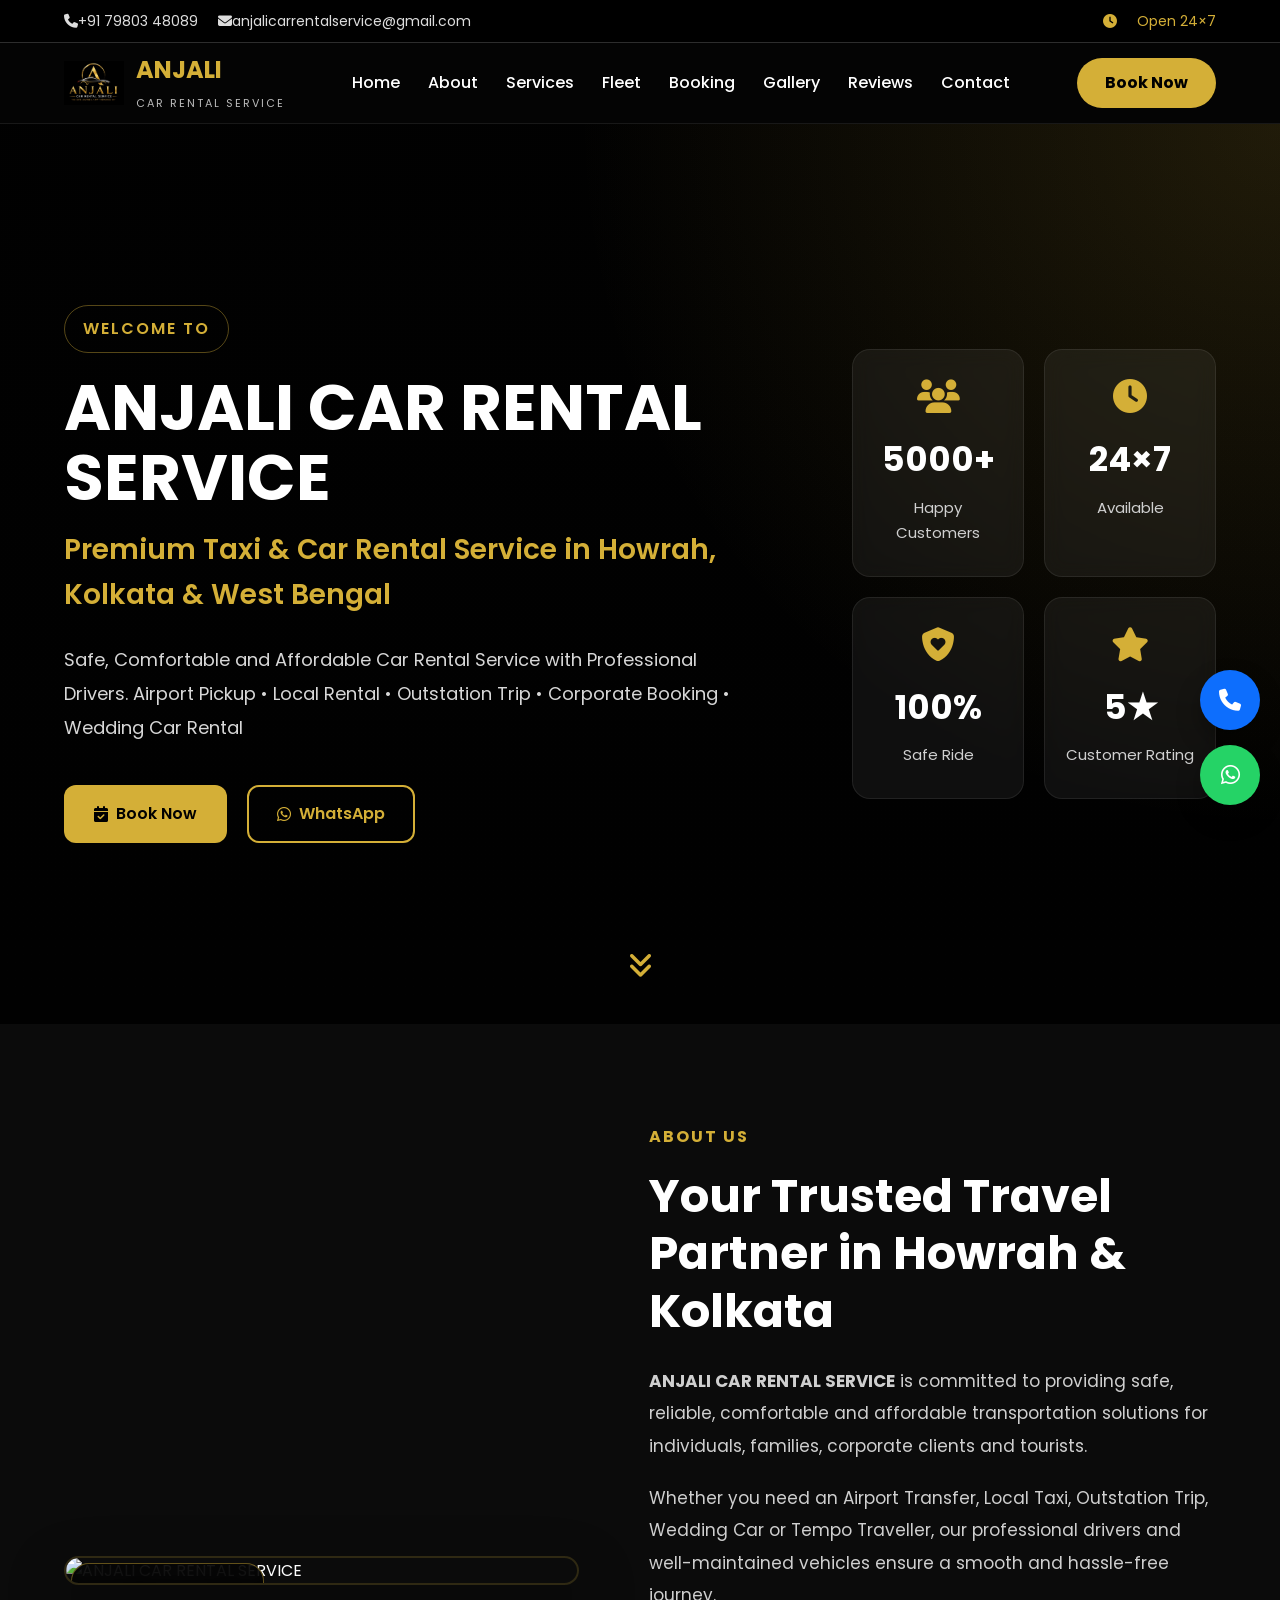
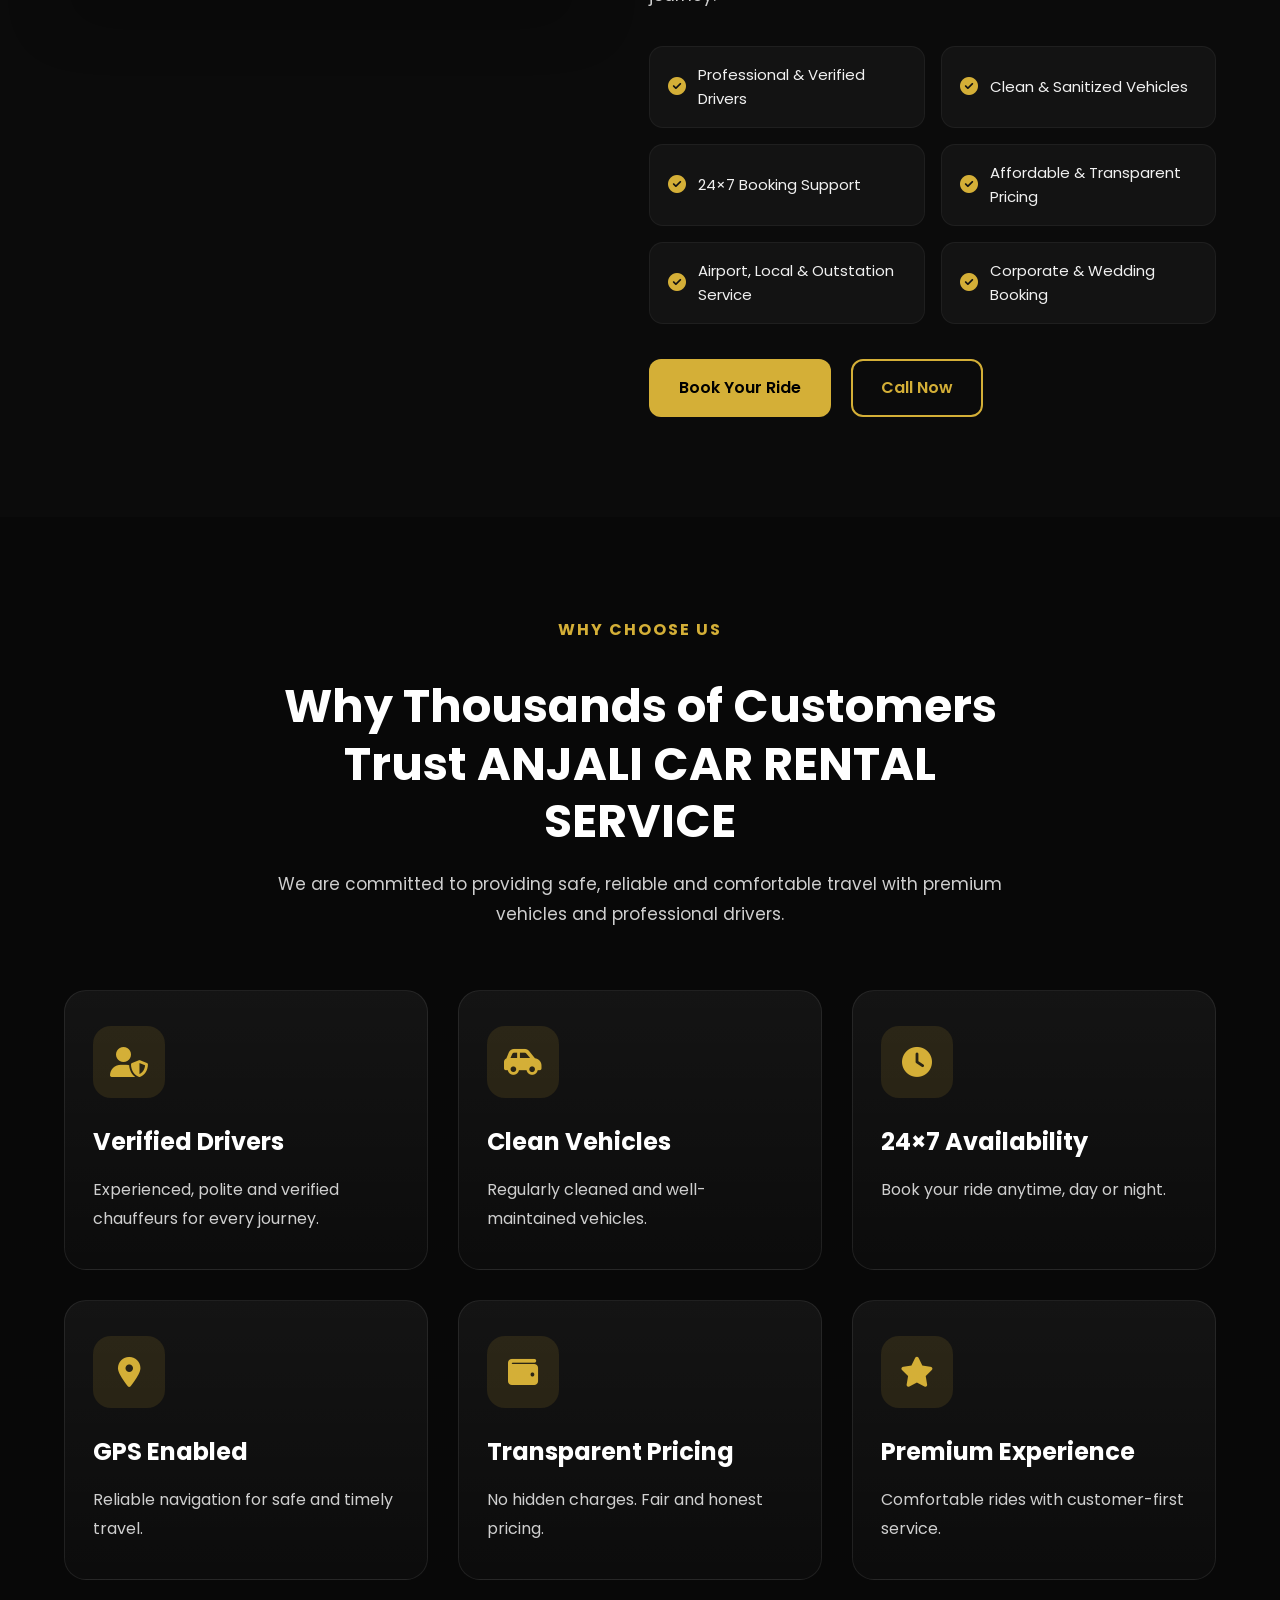
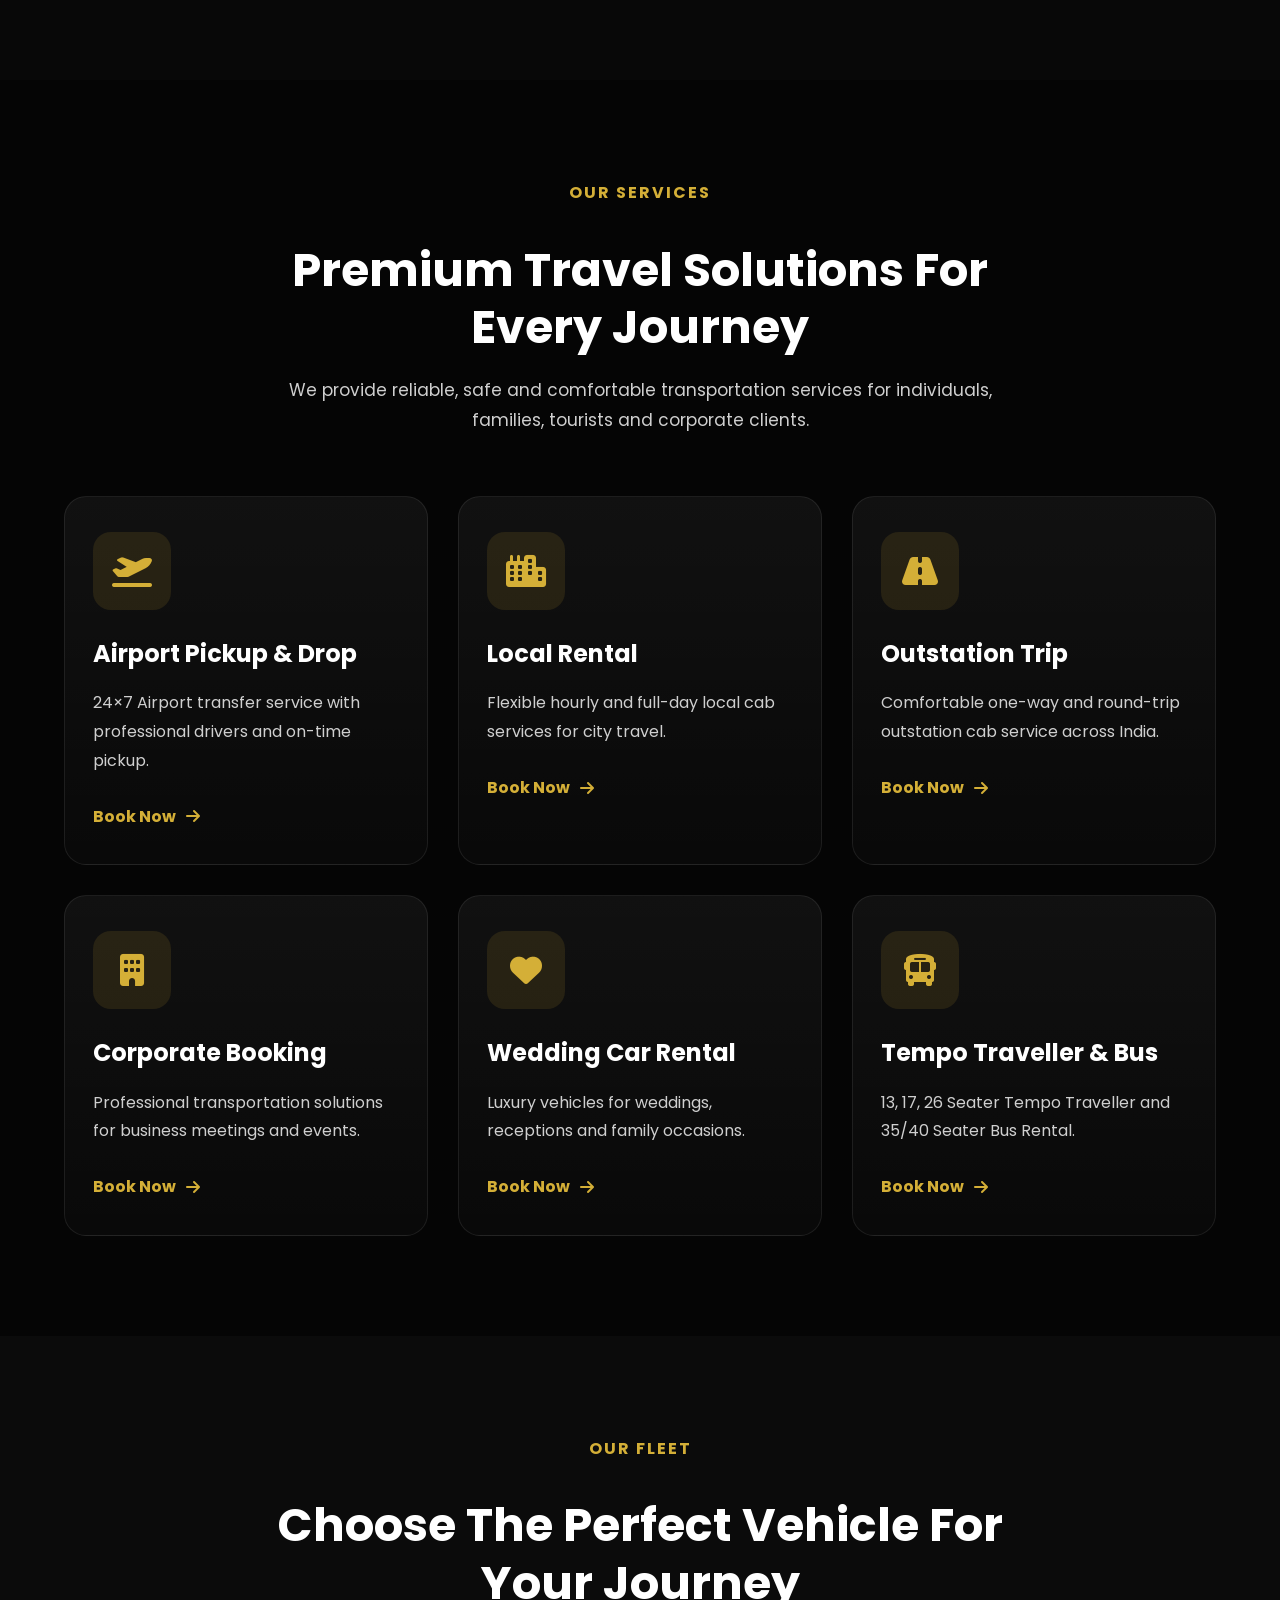
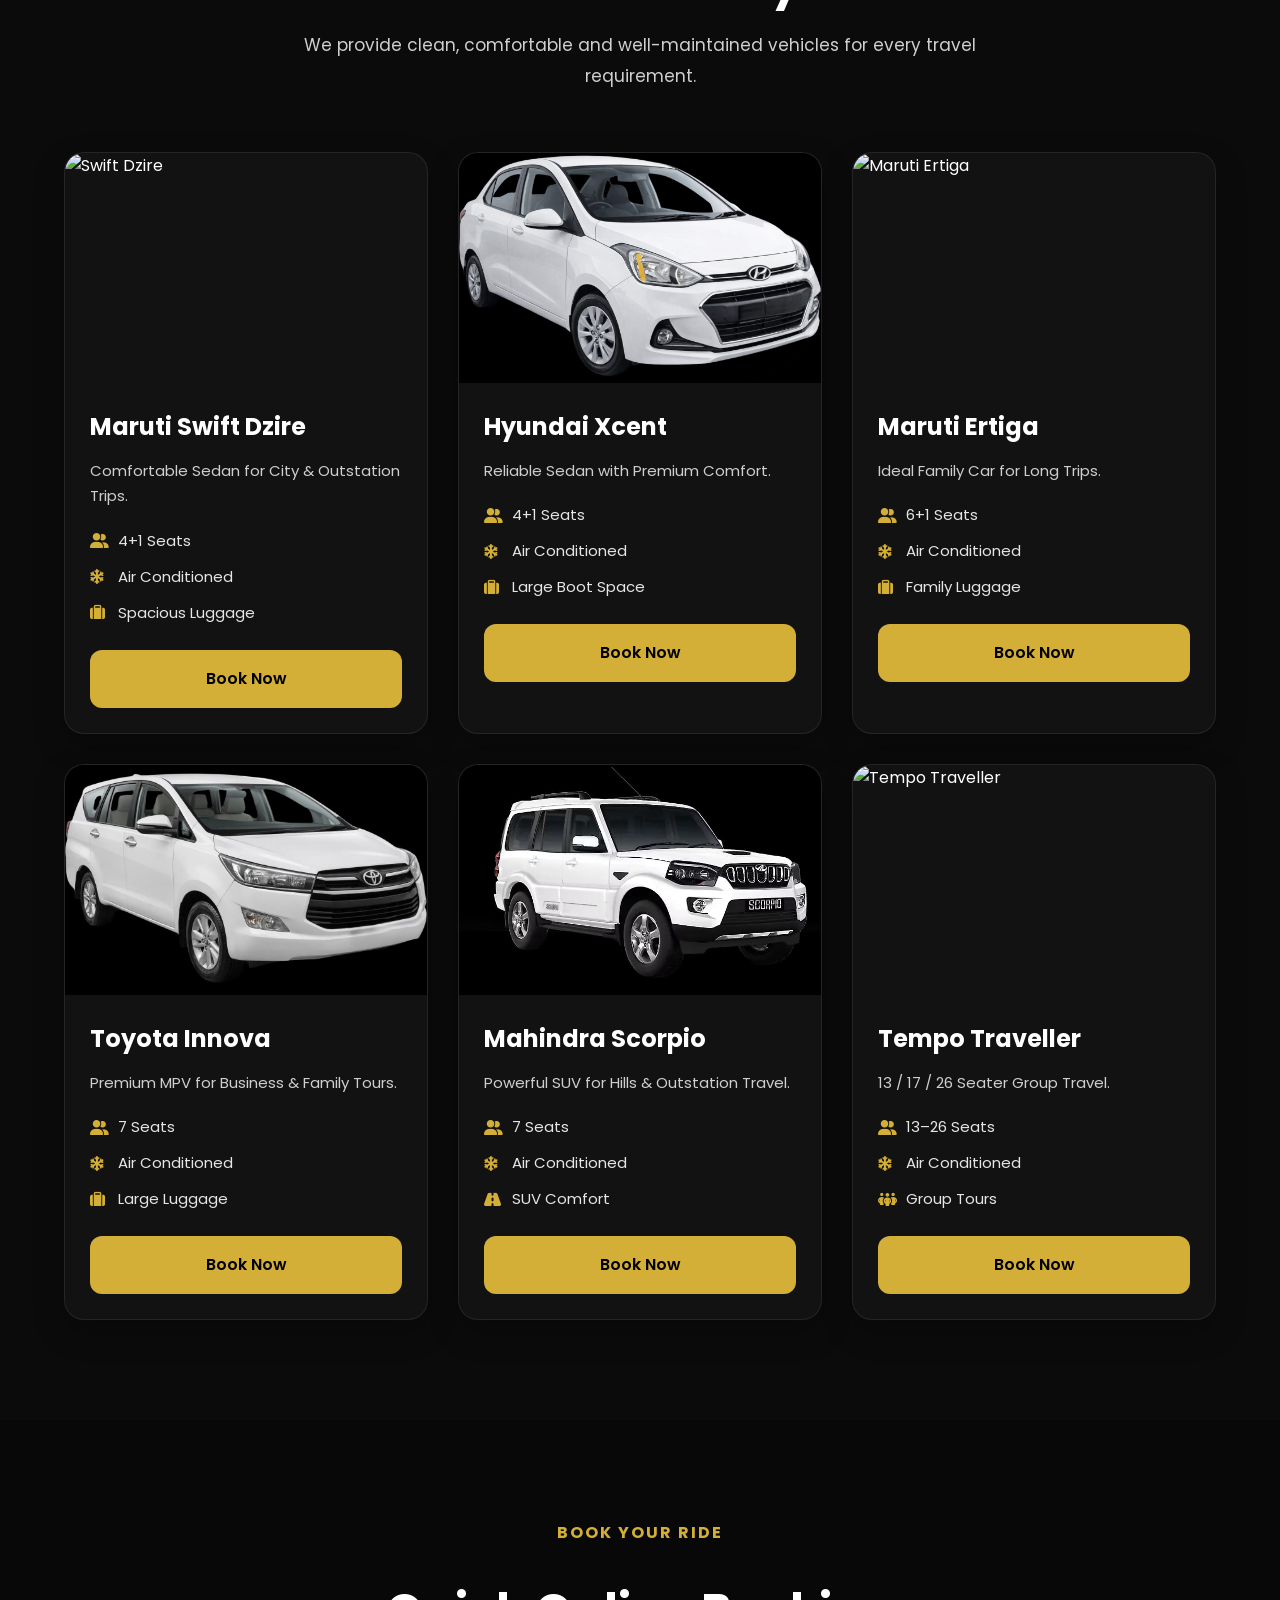
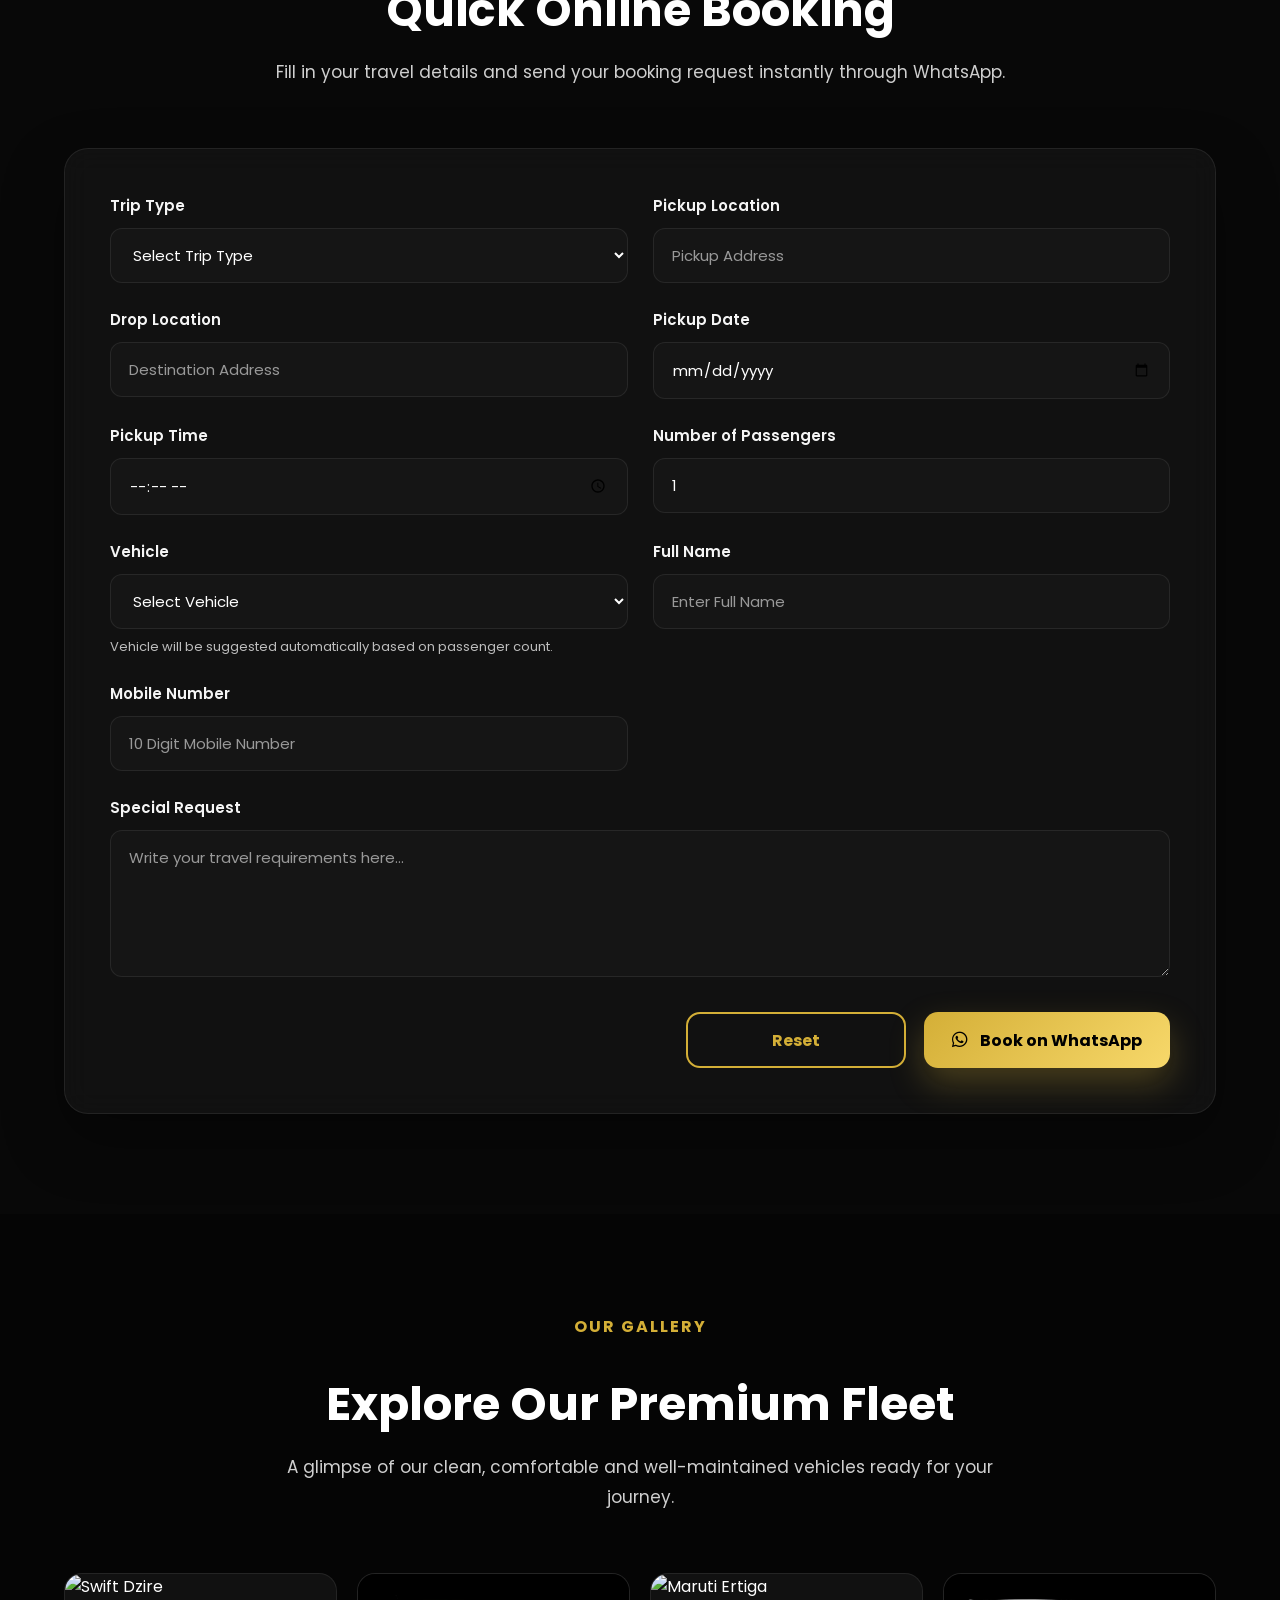
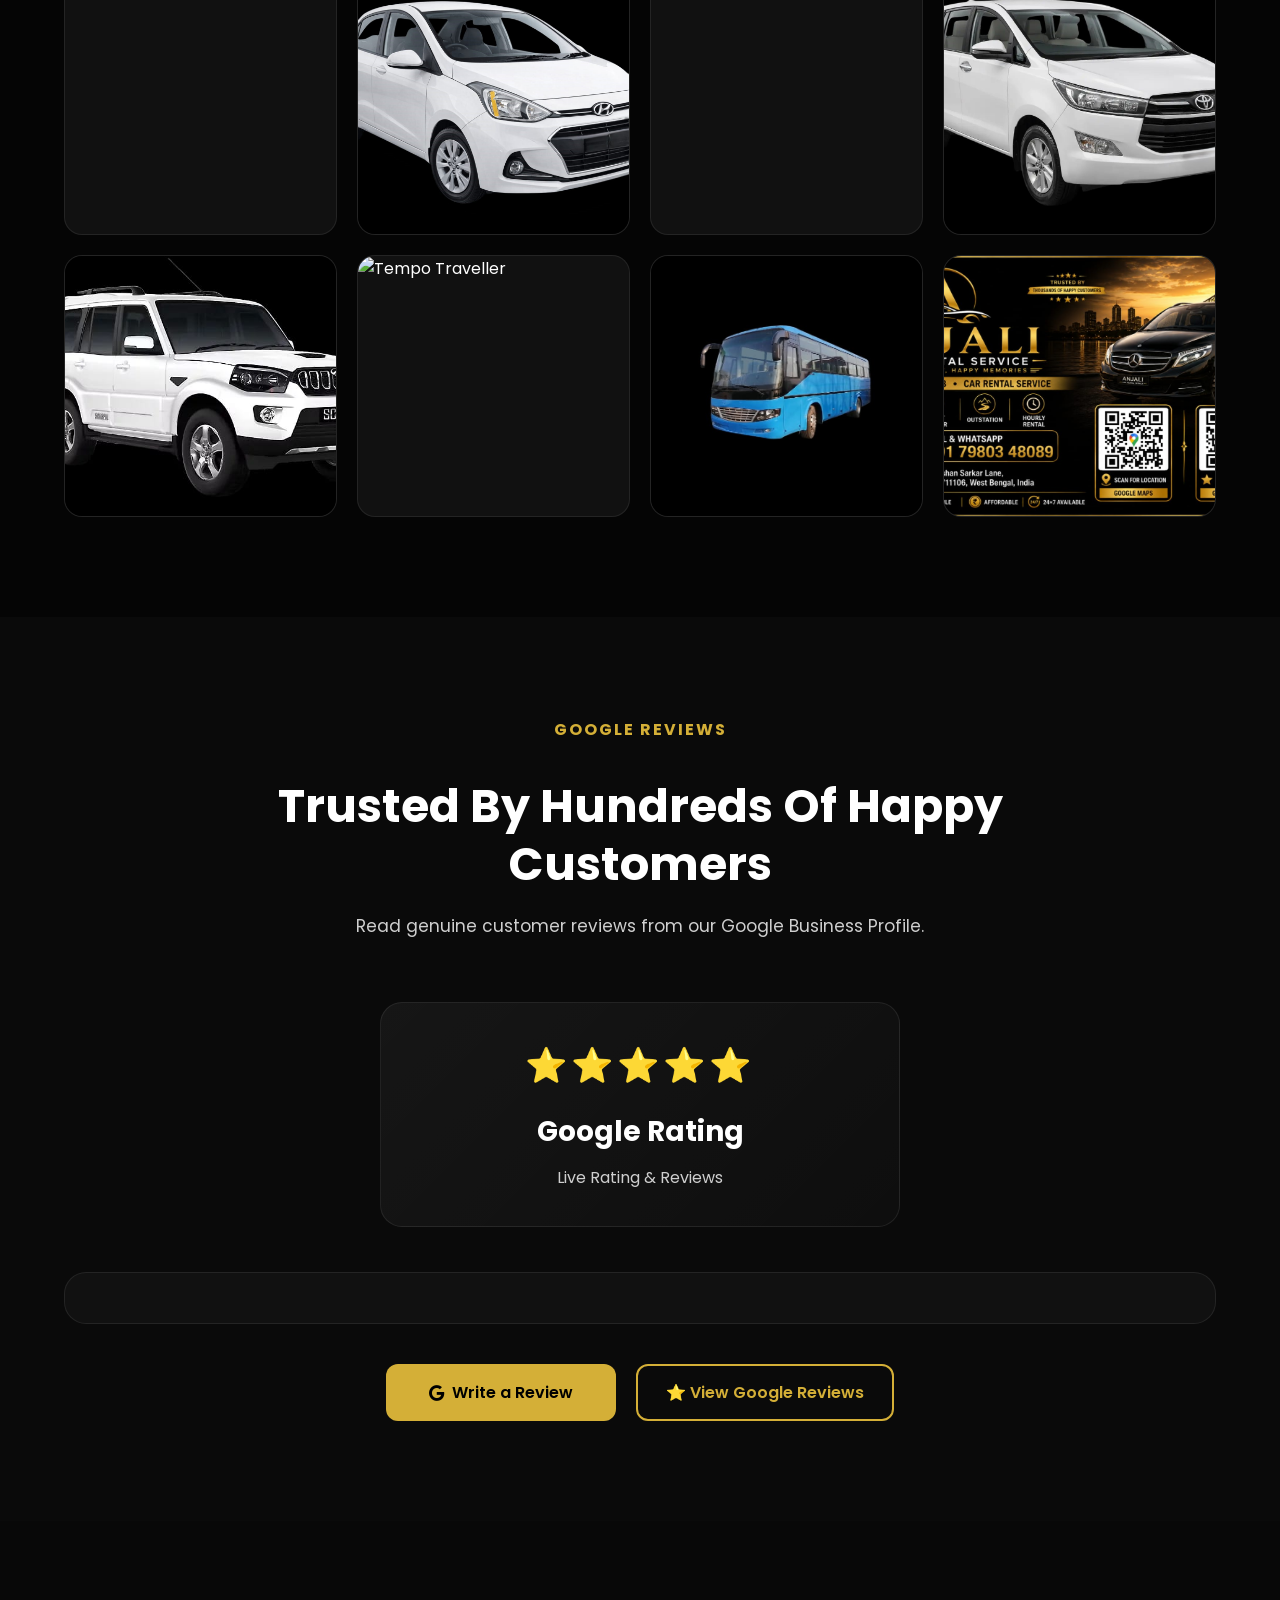
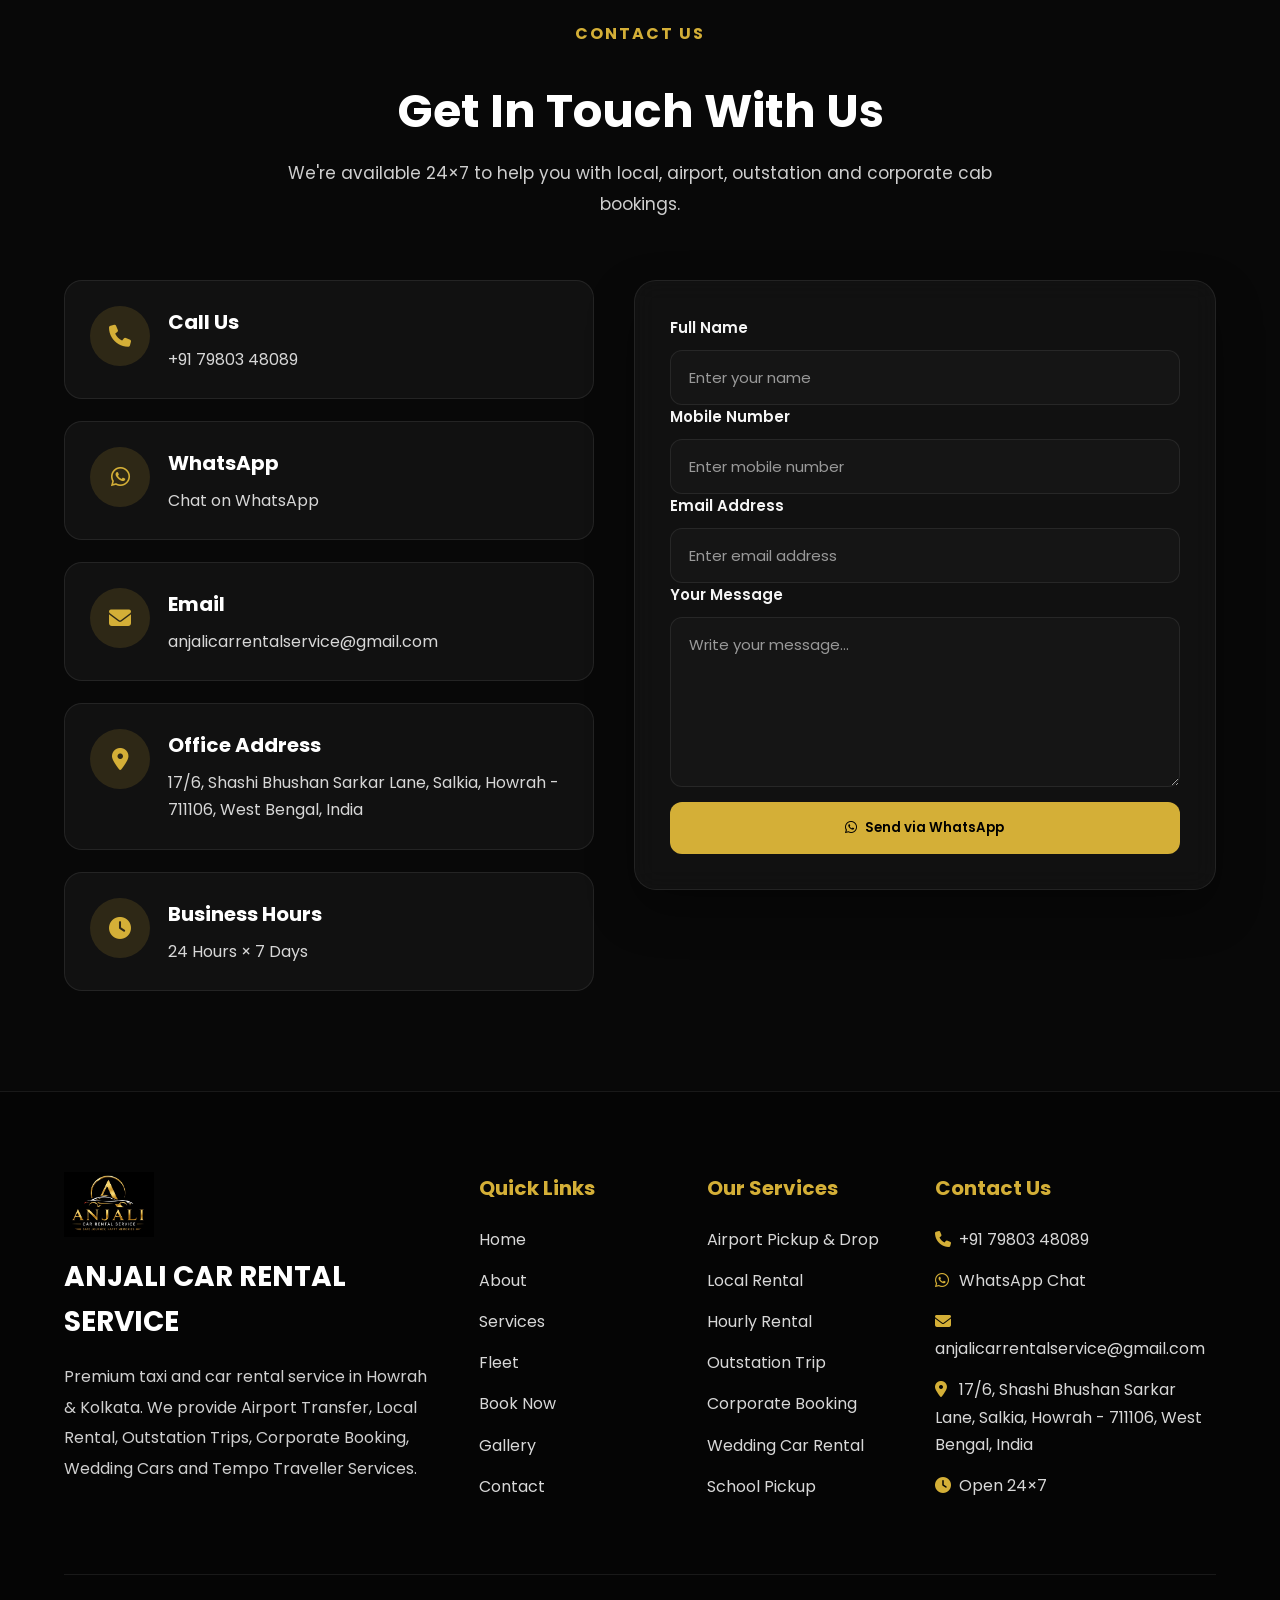
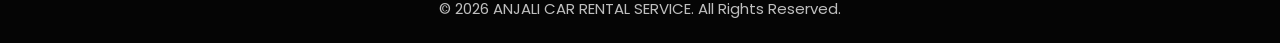
==== commit 12b5eecc: "Update index.html" ====
--- a/index.html
+++ b/index.html
@@ -6,6 +6,10 @@
     <meta charset="UTF-8">
     <meta name="viewport" content="width=device-width, initial-scale=1.0">
 
+	<!-- Google Verification site -->
+	
+	<meta name="google-site-verification" content="oQncb7MvC6vJqsWvYl7IIuocz9PzRqK9NA0t8hw879Q" />
+	
     <!-- Primary SEO -->
 
     <title>ANJALI CAR RENTAL SERVICE | Premium Taxi, Cab & Car Rental in Howrah & Kolkata</title>
@@ -28,7 +32,7 @@
     <meta property="og:type" content="website">
 	<meta property="og:url" content="https://acrshwb.github.io/acrservice/">
 	<meta property="og:site_name" content="ANJALI CAR RENTAL SERVICE">
-	<meta property="og:image" content="https:/acrshwb.github.io/acrservice/images/acrvcard.jpeg">
+	<meta property="og:image" content="https://acrshwb.github.io/acrservice/images/acrvcard.jpeg">
 	<meta property="og:image:width" content="1200">
 	<meta property="og:image:height" content="630">
 	<meta property="og:locale" content="en_IN">
@@ -78,11 +82,11 @@
 
 	  "name":"ANJALI CAR RENTAL SERVICE",
 
-	  "image":"https:/acrshwb.github.io/acrservice/images/standardlogo.jpeg",
-
-	  "url":"https:/acrshwb.github.io/acrservice/",
-
-	  "telephone":"+91-7980348089",
+	  "image":"https://acrshwb.github.io/acrservice/images/standardlogo.jpeg",
+
+	  "url":"https://acrshwb.github.io/acrservice/",
+
+	  "telephone":"+91 79803 48089",
 
 	  "email":"anjalicarrentalservice@gmail.com",
 
@@ -94,7 +98,7 @@
 
 		  "@type":"PostalAddress",
 
-		  "streetAddress":"17/6, Shashi Bhushan Sarkar Lane",
+		  "streetAddress":"17/6, Shashi Bhushan Sarkar Lane, Salkia",
 
 		  "addressLocality":"Howrah",
 
@@ -160,7 +164,7 @@
 
 	  "sameAs":[
 
-		  "YOUR_GOOGLE_BUSINESS_PROFILE",
+		  "https://share.google/CetUfz67LM0Ct4i5c",
 
 	  ]
 
@@ -213,7 +217,7 @@
 				</ul>
 			</nav>
 			<div class="header-actions">
-				<a href="https://wa.me/917980348089" target="_blank" class="book-btn">Book Now</a>
+				<a href="https://wa.me/917980348089" target="_blank" aria-label="Chat on WhatsApp" class="book-btn">Book Now</a>
 				<button class="menu-toggle" id="menuToggle"><i class="fa-solid fa-bars"></i></button>
 			</div>
 		</div>
@@ -239,7 +243,7 @@
 				</p>
 				<div class="hero-buttons">
 					<a href="#booking" class="btn btn-primary"><i class="fa-solid fa-calendar-check"></i>Book Now</a>
-					<a href="https://wa.me/917980348089" target="_blank" class="btn btn-outline"><i class="fa-brands fa-whatsapp"></i>WhatsApp</a>
+					<a href="https://wa.me/917980348089" target="_blank" aria-label="Chat on WhatsApp" class="btn btn-outline"><i class="fa-brands fa-whatsapp"></i>WhatsApp</a>
 				</div>
 			</div>
 			<div class="hero-stats">
@@ -821,7 +825,7 @@
 						 loading="lazy" decoding="async" width="600" height="400">
 				</div>
 				<div class="gallery-item">
-					<img src="images/gmbqr.PNG" alt="Anjali Car Rental Service"
+					<img src="images/acrvcard.jpeg" alt="Anjali Car Rental Service"
 						 loading="lazy" decoding="async" width="600" height="400">
 				</div>
 			</div>
@@ -913,7 +917,7 @@
 						<div class="contact-icon"><i class="fa-brands fa-whatsapp"></i></div>
 						<div>
 							<h3>WhatsApp</h3>
-							<a href="https://wa.me/917980348089" aria-label="Chat on WhatsApp target="_blank">Chat on WhatsApp</a>
+							<a href="https://wa.me/917980348089" target="_blank" aria-label="Chat on WhatsApp">Chat on WhatsApp</a>
 						</div>
 					</div>
 					<div class="contact-card">
@@ -1030,9 +1034,9 @@
 					<h4>Contact Us</h4>
 					<ul>
 						<li><i class="fa-solid fa-phone"></i><a href="tel:+917980348089">+91 79803 48089</a></li>
-						<li><i class="fa-brands fa-whatsapp"></i><a href="https://wa.me/917980348089" target="_blank">WhatsApp Chat</a></li>
+						<li><i class="fa-brands fa-whatsapp"></i><a href="https://wa.me/917980348089" target="_blank" aria-label="Chat on WhatsApp">WhatsApp Chat</a></li>
 						<li><i class="fa-solid fa-envelope"></i><a href="mailto:anjalicarrentalservice@gmail.com">anjalicarrentalservice@gmail.com</a></li>
-						<li><i class="fa-solid fa-location-dot"></i>17/6, Shashi Bhushan Sarkar Lane, Salkia, Howrah - 711106</li>
+						<li><i class="fa-solid fa-location-dot"></i>17/6, Shashi Bhushan Sarkar Lane, Salkia, Howrah - 711106, West Bengal, India</li>
 						<li><i class="fa-solid fa-clock"></i>Open 24×7</li>
 					</ul>
 				</div>
@@ -1080,7 +1084,7 @@
 
 		<!-- WhatsApp -->
 
-		<a href="https://wa.me/917980348089" target="_blank"><i class="fa-brands fa-whatsapp"></i><span>WhatsApp</span></a>
+		<a href="https://wa.me/917980348089" target="_blank" aria-label="Chat on Whatsapp"><i class="fa-brands fa-whatsapp"></i><span>WhatsApp</span></a>
 
 		<!-- Book Now -->
 
